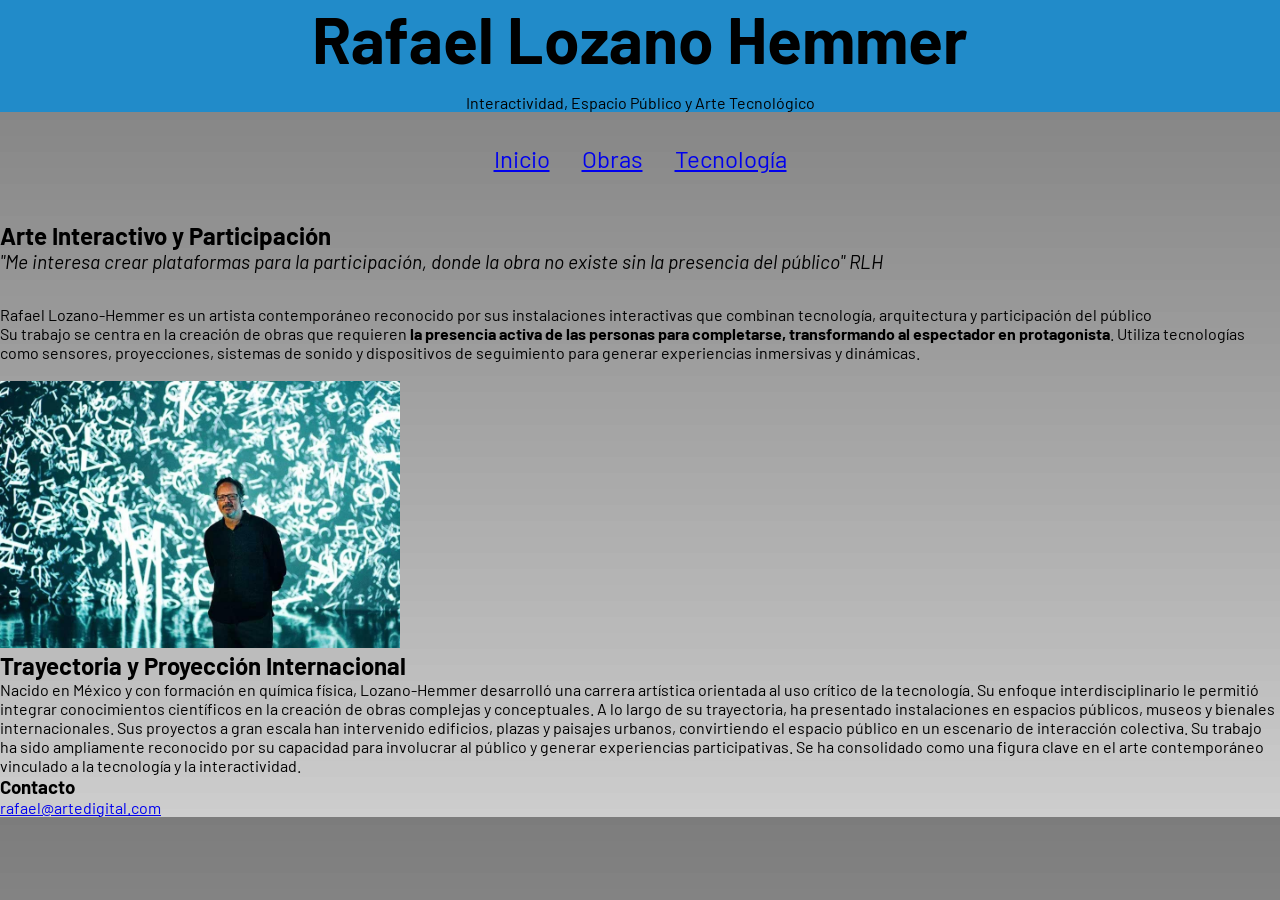
==== index.html @ d4ea9a83 "Actualizacion de Paleta de colores Usamos la pagina https://paletton.com, para definir la paleta de " ====
<!DOCTYPE html>
<html>
    <head>
        <meta charset="utf-8">
    <title>Rafael Lozano-Hemmer | Arte Interactivo</title>
    <!-- Google Fonts y hoja de estilos CSS enlazados abajo -->
<link rel="preconnect" href="https://fonts.googleapis.com">
        <link rel="preconnect" href="https://fonts.gstatic.com" crossorigin>
<link href="https://fonts.googleapis.com/css2?family=Barlow:ital,wght@0,100;0,200;0,300;0,400;0,500;0,600;0,700;0,800;0,900;1,100;1,200;1,300;1,400;1,500;1,600;1,700;1,800;1,900&display=swap" rel="stylesheet">
        <!--Styles CSS-->
<link rel="stylesheet" href="estilos/styles.css">
</head>

    <body>
    <header>   
         <h1> Rafael Lozano Hemmer </h1>      
         <p class="subtitulo">
                Interactividad, Espacio Público y Arte Tecnológico
            </p>
    </header>
    <nav>
    <ul class="menu">
        <li> <a href="index.html"> Inicio </a> </li>
        <li> <a href="obras.html"> Obras </a> </li>
        <li> <a href="tecnología.html"> Tecnología </a> </li>
    </ul>
    </nav>
<main>
<section>
<article>
                     <h2> Arte Interactivo y Participación </h2>
     <p class="cita">
     "Me interesa crear plataformas para la participación, donde la obra no existe sin la presencia del público" RLH </p>     

     <p> Rafael Lozano-Hemmer es un artista contemporáneo reconocido por sus instalaciones interactivas que combinan tecnología, arquitectura y participación del público </p>
     <p> Su trabajo se centra en la creación de obras que requieren <strong>la presencia activa de las personas para completarse, transformando al espectador en protagonista</strong>. Utiliza tecnologías como sensores, proyecciones, sistemas de sonido y dispositivos de seguimiento para generar experiencias inmersivas y dinámicas. </p>
     <br>
 <img src="img/lozano-hemmer-1.jpg" width="400" alt="Rafael Lozano-Hemmer" loading="lazy">
</article>
 <article>
    <h2> Trayectoria y Proyección Internacional</h2>
    <p>Nacido en México y con formación en química física, Lozano-Hemmer desarrolló una carrera artística orientada al uso crítico de la tecnología. Su enfoque interdisciplinario le permitió integrar conocimientos científicos en la creación de obras complejas y conceptuales.
A lo largo de su trayectoria, ha presentado instalaciones en espacios públicos, museos y bienales internacionales. Sus proyectos a gran escala han intervenido edificios, plazas y paisajes urbanos, convirtiendo el espacio público en un escenario de interacción colectiva.
Su trabajo ha sido ampliamente reconocido por su capacidad para involucrar al público y generar experiencias participativas. Se ha consolidado como una figura clave en el arte contemporáneo vinculado a la tecnología y la interactividad.
</p>
 </article>
  </section>
  </main>
<footer>
    <h3>Contacto </h3>
    <p><a href="mailto:rafael@artedigital.com">rafael@artedigital.com</a></p>
</footer>
   </body>
    </html>
---- estilos/styles.css ----
* {
    box-sizing: border-box;
    margin: 0;
    padding: 0;
}
body {
    font-family: "Barlow", sans-serif;
    background-image:
        linear-gradient(rgba(0,0,0,0.3), rgba(0,0,0,0.1)),
    linear-gradient(rgba(0,0,0,0.3), rgba(0,0,0,0.1)),
    url("./img/fondo.png");
    background-repeat: repeat;
}


.contenedor {

    width: 90%;
    max-width: 1200px;
    margin:  auto;
    padding: 2rem;
}

header {
    text-align: center;
    margin-bottom: 2rem;
    background: #218BC9;

}


header h1 {
    font-size: 4rem;
    margin-bottom: 1rem;
}

nav {
    margin-bottom: 2rem;
}
.menu {
    list-style: none;
    display: flex;
    justify-content: center;
    gap: 2rem;
    margin-bottom: 3rem;
    font-size: 1.5rem;
}
.cita {

    font-style: italic;
    font-size: 1.2rem;
    margin-bottom: 2rem;
}

.menu a:hover {

    background-color: #024166
    background-color: #024166;
    color: white;

section {

    margin-bottom: 3rem;
}

article {

    background-color: #4CA2D5;
    padding: 2rem;
  
}
img {

    width: 100%;
    max-width: 700px;
    display: block;
    margin: 2rem auto;
}

footer {
    text-align: center;
    margin-top: 1rem;
    padding-top: 1rem;
    background-color: #218BC9;
    }
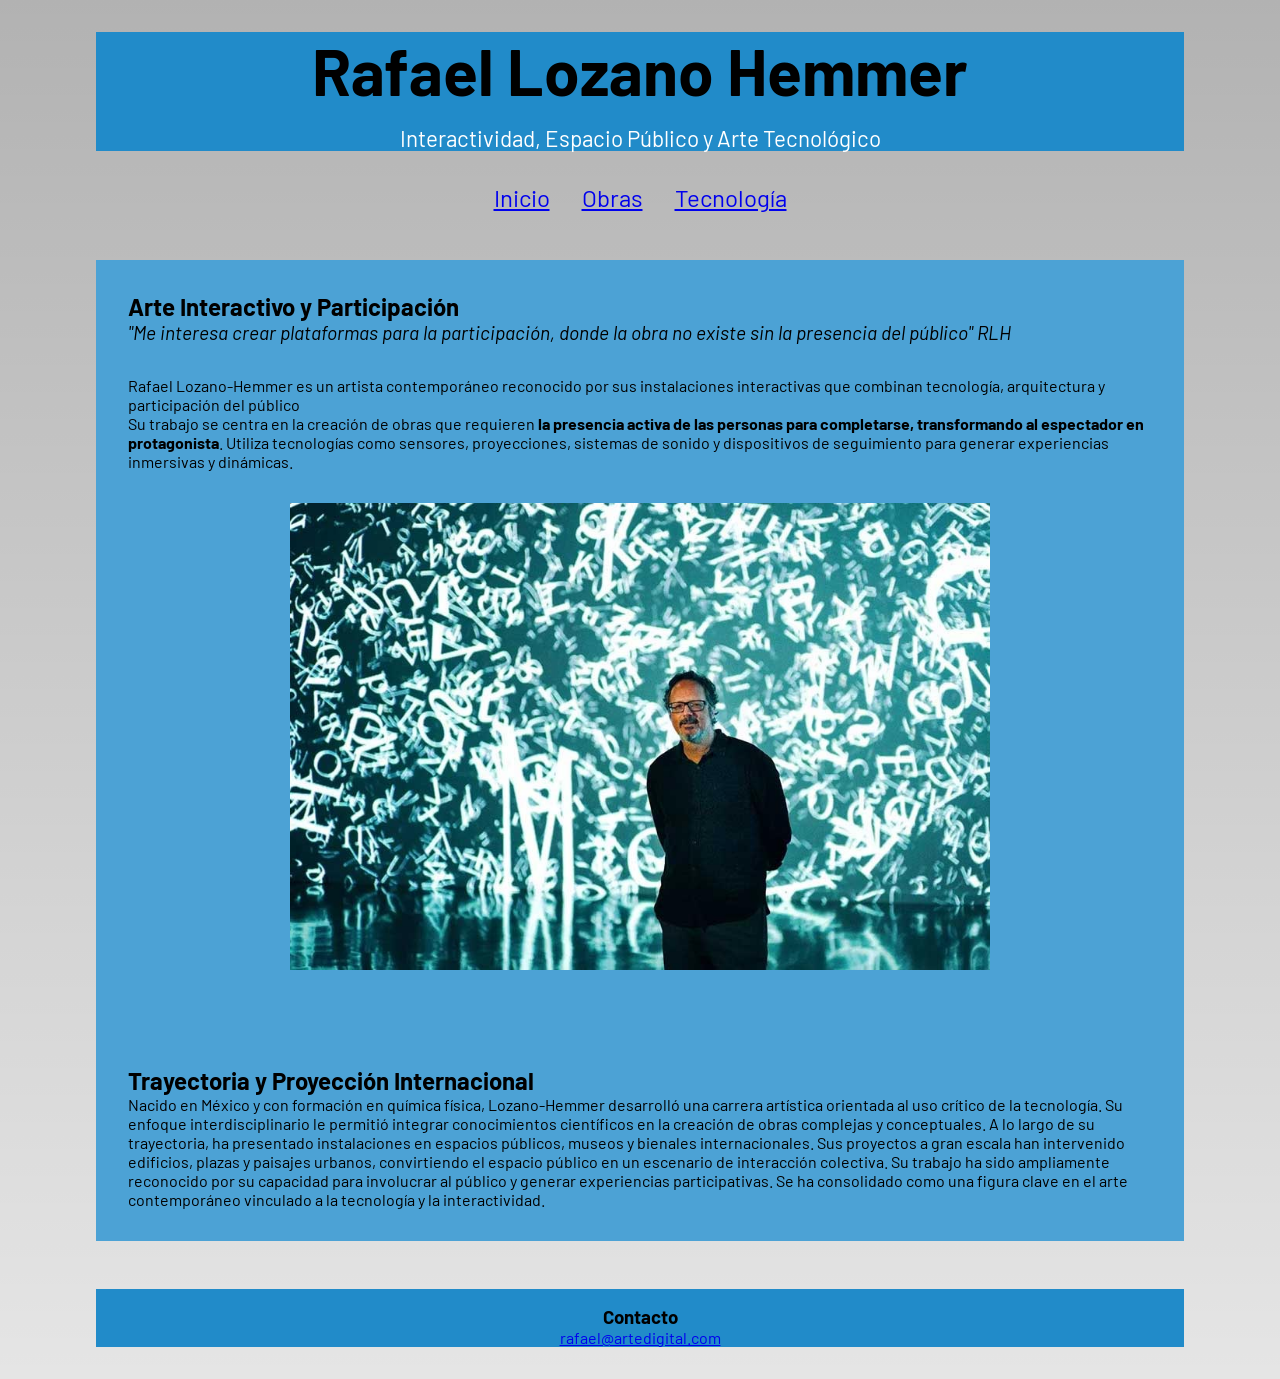
==== commit 3a89bb2c: "arreglando imagen de fondo" ====
--- a/index.html
+++ b/index.html
@@ -1,5 +1,5 @@
  <!DOCTYPE html>
-<html>
+<html lang="es">
     <head>
         <meta charset="utf-8">
     <title>Rafael Lozano-Hemmer | Arte Interactivo</title>
@@ -12,6 +12,7 @@
 </head>
 
     <body>
+        <div class="contenedor">
     <header>   
          <h1> Rafael Lozano Hemmer </h1>      
          <p class="subtitulo">
@@ -34,8 +35,8 @@
 
      <p> Rafael Lozano-Hemmer es un artista contemporáneo reconocido por sus instalaciones interactivas que combinan tecnología, arquitectura y participación del público </p>
      <p> Su trabajo se centra en la creación de obras que requieren <strong>la presencia activa de las personas para completarse, transformando al espectador en protagonista</strong>. Utiliza tecnologías como sensores, proyecciones, sistemas de sonido y dispositivos de seguimiento para generar experiencias inmersivas y dinámicas. </p>
-     <br>
- <img src="img/lozano-hemmer-1.jpg" width="400" alt="Rafael Lozano-Hemmer" loading="lazy">
+     
+ <img src="img/lozano-hemmer-1.jpg" alt="Rafael Lozano-Hemmer" loading="lazy">
 </article>
  <article>
     <h2> Trayectoria y Proyección Internacional</h2>
@@ -50,5 +51,6 @@
     <h3>Contacto </h3>
     <p><a href="mailto:rafael@artedigital.com">rafael@artedigital.com</a></p>
 </footer>
+</div>
    </body>
     </html>
--- a/estilos/styles.css
+++ b/estilos/styles.css
@@ -7,11 +7,9 @@
     font-family: "Barlow", sans-serif;
     background-image:
         linear-gradient(rgba(0,0,0,0.3), rgba(0,0,0,0.1)),
-    linear-gradient(rgba(0,0,0,0.3), rgba(0,0,0,0.1)),
-    url("./img/fondo.png");
+        url("https://raw.githubusercontent.com/SantiaRey/Primer-Parcial---IG2026/2330bc9ab0cf0b5f55de1115d0bfc5406860914a/img/fondo.png");
     background-repeat: repeat;
 }
-
 
 .contenedor {
 
@@ -28,10 +26,13 @@
 
 }
 
-
 header h1 {
     font-size: 4rem;
     margin-bottom: 1rem;
+}
+.subtitulo {
+    font-size: 1.4rem;
+    color: #ffffff;
 }
 
 nav {
@@ -54,10 +55,9 @@
 
 .menu a:hover {
 
-    background-color: #024166
     background-color: #024166;
-    color: white;
-
+       color: white;
+}
 section {
 
     margin-bottom: 3rem;
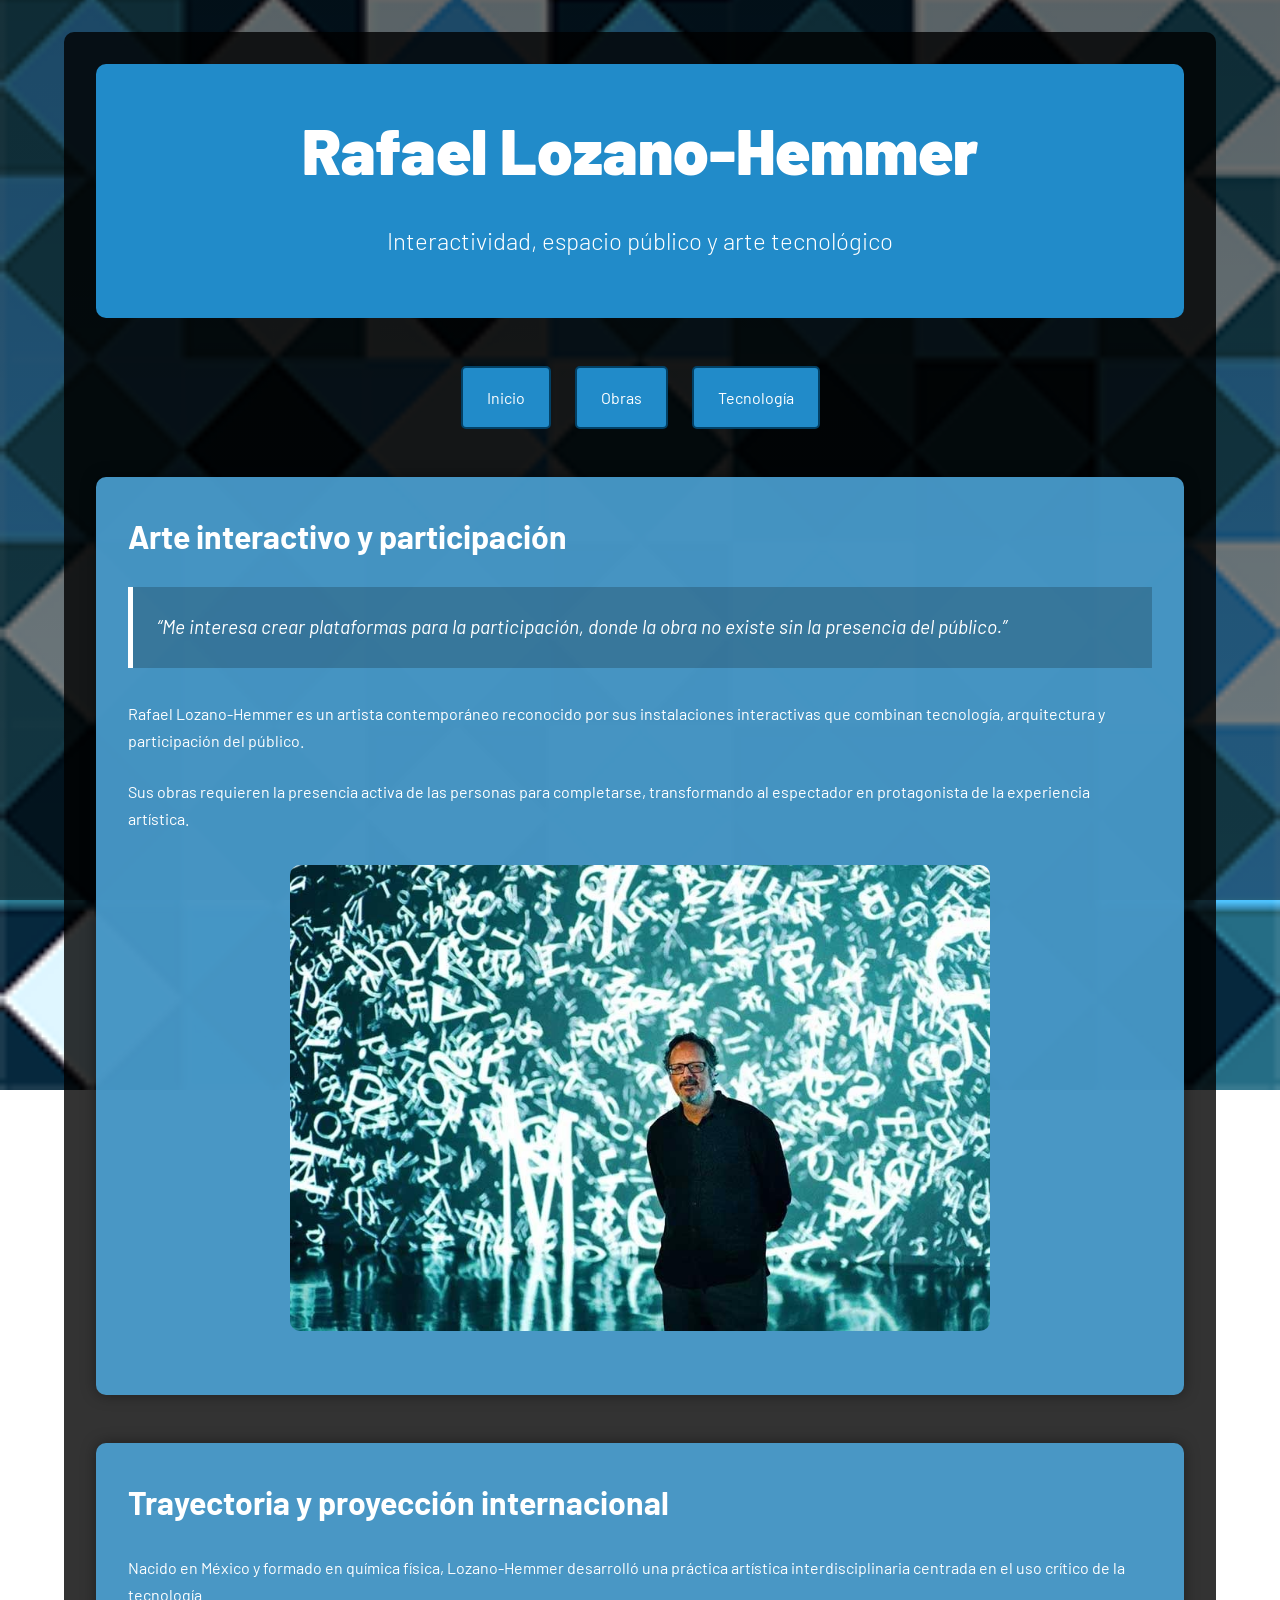
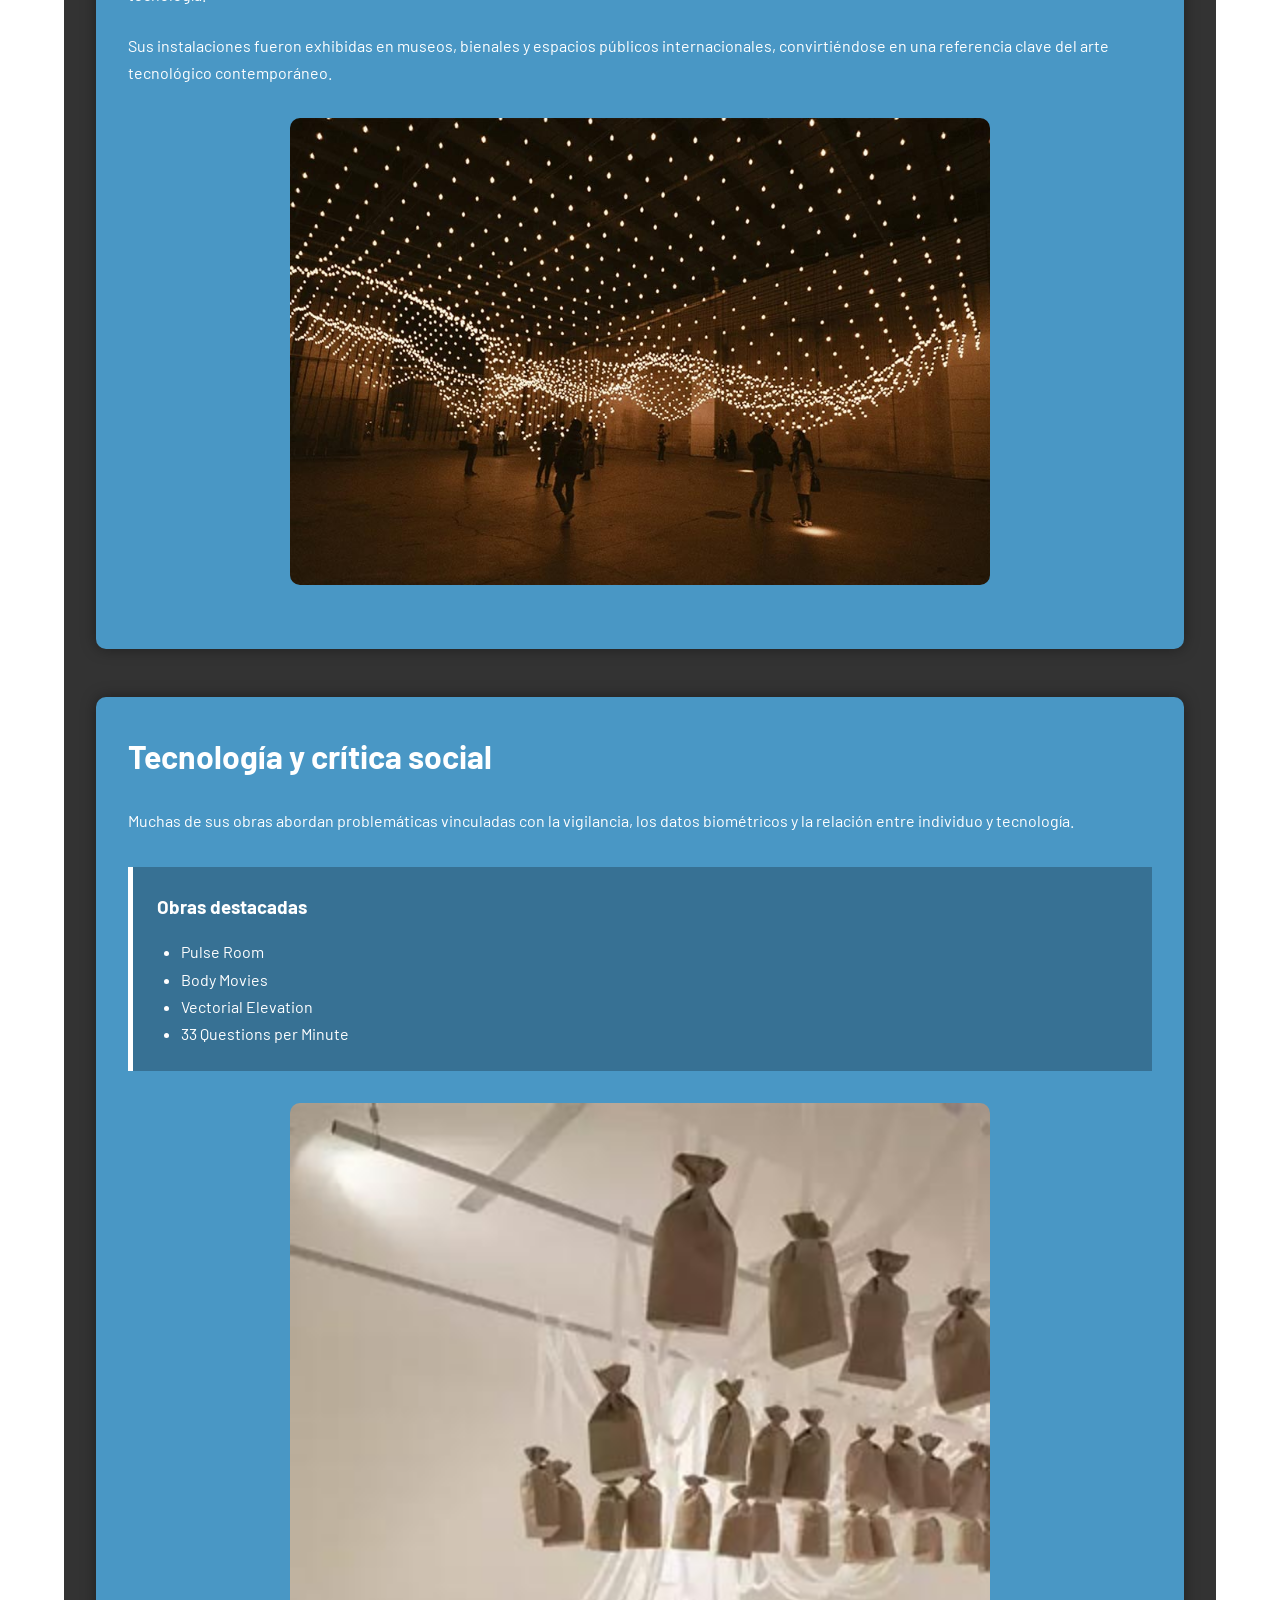
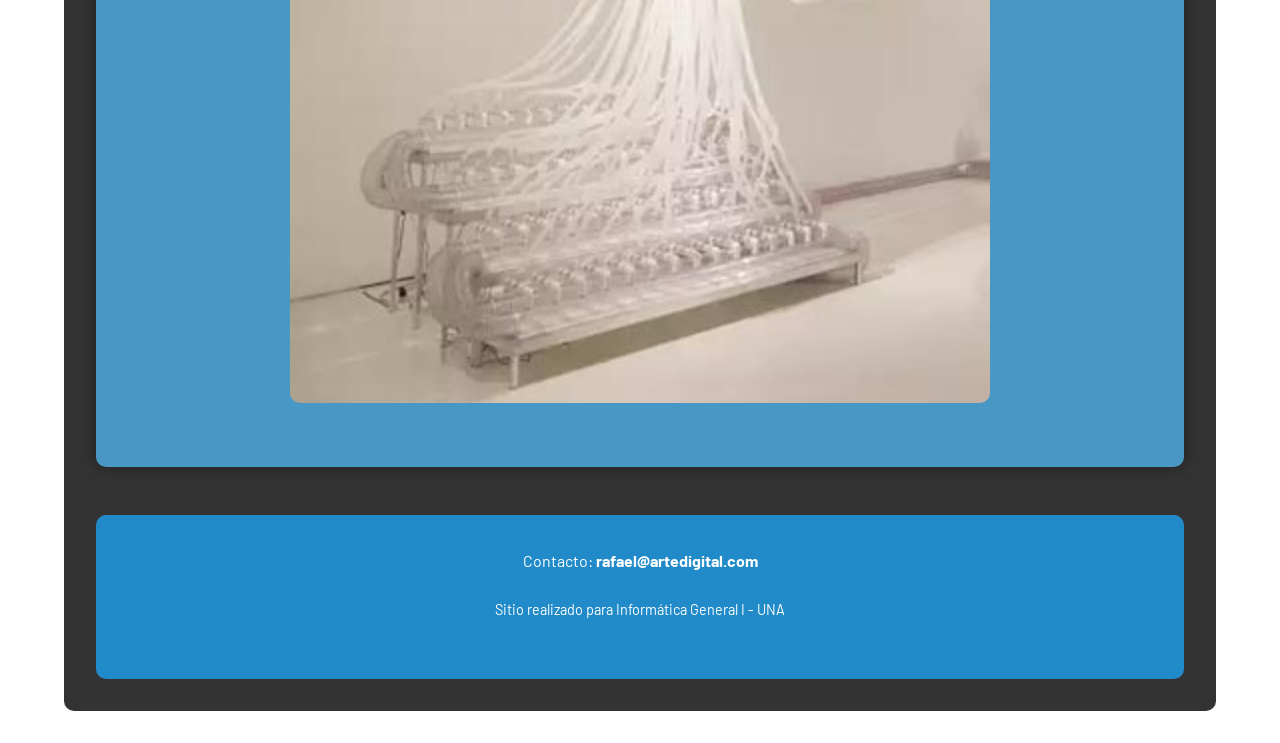
==== commit 6acfd200: "USO DE IA! le envie mi html y css al chat gpt y tambien las consignas del parcial. Redacte un prompt" ====
--- a/index.html
+++ b/index.html
@@ -1,56 +1,201 @@
- <!DOCTYPE html>
+<!DOCTYPE html>
+
 <html lang="es">
-    <head>
-        <meta charset="utf-8">
-    <title>Rafael Lozano-Hemmer | Arte Interactivo</title>
-    <!-- Google Fonts y hoja de estilos CSS enlazados abajo -->
-<link rel="preconnect" href="https://fonts.googleapis.com">
-        <link rel="preconnect" href="https://fonts.gstatic.com" crossorigin>
-<link href="https://fonts.googleapis.com/css2?family=Barlow:ital,wght@0,100;0,200;0,300;0,400;0,500;0,600;0,700;0,800;0,900;1,100;1,200;1,300;1,400;1,500;1,600;1,700;1,800;1,900&display=swap" rel="stylesheet">
-        <!--Styles CSS-->
-<link rel="stylesheet" href="estilos/styles.css">
+
+<head>
+
+    <meta charset="UTF-8">
+
+    <meta name="viewport" content="width=device-width, initial-scale=1.0">
+
+    <title>Rafael Lozano-Hemmer | Arte y Tecnología</title>
+
+    <!-- Google Fonts -->
+
+    <link rel="preconnect" href="https://fonts.googleapis.com">
+
+    <link rel="preconnect" href="https://fonts.gstatic.com" crossorigin>
+
+    <link href="https://fonts.googleapis.com/css2?family=Barlow:wght@300;400;500;700;900&display=swap" rel="stylesheet">
+
+    <!-- CSS -->
+
+    <link rel="stylesheet" href="estilos/styles.css">
+
 </head>
 
-    <body>
-        <div class="contenedor">
-    <header>   
-         <h1> Rafael Lozano Hemmer </h1>      
-         <p class="subtitulo">
-                Interactividad, Espacio Público y Arte Tecnológico
+<body>
+
+    <!--
+    Declaración de uso de Inteligencia Artificial
+
+    Se utilizó IA para:
+    - consultas técnicas sobre HTML y CSS
+    - revisión de estructura semántica
+    - asistencia en correcciones de sintaxis
+    - sugerencias de organización visual
+
+    El código fue revisado, modificado y adaptado manualmente.
+    Las decisiones de diseño, estructura y contenido final
+    fueron tomadas por el estudiante.
+    -->
+
+    <div class="contenedor">
+
+        <header>
+
+            <h1>
+                Rafael Lozano-Hemmer
+            </h1>
+
+            <p class="subtitulo">
+                Interactividad, espacio público y arte tecnológico
             </p>
-    </header>
-    <nav>
-    <ul class="menu">
-        <li> <a href="index.html"> Inicio </a> </li>
-        <li> <a href="obras.html"> Obras </a> </li>
-        <li> <a href="tecnología.html"> Tecnología </a> </li>
-    </ul>
-    </nav>
-<main>
-<section>
-<article>
-                     <h2> Arte Interactivo y Participación </h2>
-     <p class="cita">
-     "Me interesa crear plataformas para la participación, donde la obra no existe sin la presencia del público" RLH </p>     
-
-     <p> Rafael Lozano-Hemmer es un artista contemporáneo reconocido por sus instalaciones interactivas que combinan tecnología, arquitectura y participación del público </p>
-     <p> Su trabajo se centra en la creación de obras que requieren <strong>la presencia activa de las personas para completarse, transformando al espectador en protagonista</strong>. Utiliza tecnologías como sensores, proyecciones, sistemas de sonido y dispositivos de seguimiento para generar experiencias inmersivas y dinámicas. </p>
-     
- <img src="img/lozano-hemmer-1.jpg" alt="Rafael Lozano-Hemmer" loading="lazy">
-</article>
- <article>
-    <h2> Trayectoria y Proyección Internacional</h2>
-    <p>Nacido en México y con formación en química física, Lozano-Hemmer desarrolló una carrera artística orientada al uso crítico de la tecnología. Su enfoque interdisciplinario le permitió integrar conocimientos científicos en la creación de obras complejas y conceptuales.
-A lo largo de su trayectoria, ha presentado instalaciones en espacios públicos, museos y bienales internacionales. Sus proyectos a gran escala han intervenido edificios, plazas y paisajes urbanos, convirtiendo el espacio público en un escenario de interacción colectiva.
-Su trabajo ha sido ampliamente reconocido por su capacidad para involucrar al público y generar experiencias participativas. Se ha consolidado como una figura clave en el arte contemporáneo vinculado a la tecnología y la interactividad.
-</p>
- </article>
-  </section>
-  </main>
-<footer>
-    <h3>Contacto </h3>
-    <p><a href="mailto:rafael@artedigital.com">rafael@artedigital.com</a></p>
-</footer>
-</div>
-   </body>
-    </html>
+
+        </header>
+
+        <nav>
+
+            <ul class="menu">
+
+                <li>
+                    <a href="index.html">Inicio</a>
+                </li>
+
+                <li>
+                    <a href="obras.html">Obras</a>
+                </li>
+
+                <li>
+                    <a href="tecnologia.html">Tecnología</a>
+                </li>
+
+            </ul>
+
+        </nav>
+
+        <main>
+
+            <section>
+
+                <article>
+
+                    <h2>
+                        Arte interactivo y participación
+                    </h2>
+
+                    <blockquote>
+                        “Me interesa crear plataformas para la participación,
+                        donde la obra no existe sin la presencia del público.”
+                    </blockquote>
+
+                    <p>
+                        Rafael Lozano-Hemmer es un artista contemporáneo
+                        reconocido por sus instalaciones interactivas que
+                        combinan tecnología, arquitectura y participación
+                        del público.
+                    </p>
+
+                    <p>
+                        Sus obras requieren la presencia activa de las personas
+                        para completarse, transformando al espectador
+                        en protagonista de la experiencia artística.
+                    </p>
+
+                    <img
+                        src="img/lozano-hemmer-1.jpg"
+                        alt="Instalación interactiva de Rafael Lozano-Hemmer"
+                        loading="lazy">
+
+                </article>
+
+                <article>
+
+                    <h2>
+                        Trayectoria y proyección internacional
+                    </h2>
+
+                    <p>
+                        Nacido en México y formado en química física,
+                        Lozano-Hemmer desarrolló una práctica artística
+                        interdisciplinaria centrada en el uso crítico
+                        de la tecnología.
+                    </p>
+
+                    <p>
+                        Sus instalaciones fueron exhibidas en museos,
+                        bienales y espacios públicos internacionales,
+                        convirtiéndose en una referencia clave del arte
+                        tecnológico contemporáneo.
+                    </p>
+
+                    <img
+                        src="img/lozano-hemmer-2.jpg"
+                        alt="Obra tecnológica de Rafael Lozano-Hemmer"
+                        loading="lazy">
+
+                </article>
+
+                <article>
+
+                    <h2>
+                        Tecnología y crítica social
+                    </h2>
+
+                    <p>
+                        Muchas de sus obras abordan problemáticas vinculadas
+                        con la vigilancia, los datos biométricos y la relación
+                        entre individuo y tecnología.
+                    </p>
+
+                    <aside>
+
+                        <h3>
+                            Obras destacadas
+                        </h3>
+
+                        <ul>
+
+                            <li>Pulse Room</li>
+
+                            <li>Body Movies</li>
+
+                            <li>Vectorial Elevation</li>
+
+                            <li>33 Questions per Minute</li>
+
+                        </ul>
+
+                    </aside>
+
+                    <img
+                        src="img/lozano-hemmer-3.jpg"
+                        alt="Instalación lumínica interactiva"
+                        loading="lazy">
+
+                </article>
+
+            </section>
+
+        </main>
+
+        <footer>
+
+            <p>
+                Contacto:
+                <a href="mailto:rafael@artedigital.com">
+                    rafael@artedigital.com
+                </a>
+            </p>
+
+            <p class="footer-texto">
+                Sitio realizado para Informática General I - UNA
+            </p>
+
+        </footer>
+
+    </div>
+
+</body>
+
+</html>
--- a/estilos/styles.css
+++ b/estilos/styles.css
@@ -1,85 +1,291 @@
+/* RESET GENERAL */
+
 * {
+
+    margin: 0;
+
+    padding: 0;
+
     box-sizing: border-box;
-    margin: 0;
-    padding: 0;
-}
+}
+
+/* BODY */
+
 body {
+
     font-family: "Barlow", sans-serif;
+
+    line-height: 1.7;
+
+    color: white;
+
     background-image:
-        linear-gradient(rgba(0,0,0,0.3), rgba(0,0,0,0.1)),
-        url("https://raw.githubusercontent.com/SantiaRey/Primer-Parcial---IG2026/2330bc9ab0cf0b5f55de1115d0bfc5406860914a/img/fondo.png");
-    background-repeat: repeat;
-}
+        linear-gradient(rgba(0,0,0,0.6), rgba(0,0,0,0.5)),
+        url("../img/fondo.png");
+
+    background-size: cover;
+
+    background-position: center;
+
+    background-attachment: fixed;
+
+    background-repeat: no-repeat;
+}
+
+/* CONTENEDOR PRINCIPAL */
 
 .contenedor {
 
     width: 90%;
+
     max-width: 1200px;
-    margin:  auto;
-    padding: 2rem;
-}
+
+    margin: 2rem auto;
+
+    padding: 2rem;
+
+    background-color: rgba(0,0,0,0.80);
+
+    border-radius: 10px;
+}
+
+/* HEADER */
 
 header {
+
     text-align: center;
+
+    margin-bottom: 3rem;
+
+    padding: 2rem;
+
+    background-color: #218BC9;
+
+    border-radius: 10px;
+}
+
+header h1 {
+
+    font-size: 4rem;
+
+    margin-bottom: 1rem;
+
+    font-weight: 900;
+}
+
+.subtitulo {
+
+    font-size: 1.5rem;
+
+    font-weight: 300;
+}
+
+/* NAV */
+
+nav {
+
+    margin-bottom: 3rem;
+}
+
+.menu {
+
+    list-style: none;
+
+    display: flex;
+
+    justify-content: center;
+
+    gap: 1.5rem;
+
+    flex-wrap: wrap;
+}
+
+.menu li {
+
+    display: inline-block;
+}
+
+.menu a {
+
+    text-decoration: none;
+
+    color: white;
+
+    background-color: #218BC9;
+
+    padding: 1rem 1.5rem;
+
+    border: 2px solid #024166;
+
+    display: inline-block;
+
+    transition: 0.3s;
+
+    border-radius: 5px;
+}
+
+.menu a:hover {
+
+    background-color: #024166;
+
+    transform: scale(1.05);
+}
+
+.menu a:visited {
+
+    color: #d8d8d8;
+}
+
+.menu a:active {
+
+    background-color: orange;
+}
+
+/* SECCIONES */
+
+section {
+
+    margin-bottom: 3rem;
+}
+
+/* ARTÍCULOS */
+
+article {
+
+    background-color: rgba(76,162,213,0.90);
+
+    padding: 2rem;
+
+    margin-bottom: 3rem;
+
+    border-radius: 10px;
+
+    box-shadow: 0 0 15px rgba(0,0,0,0.4);
+}
+
+article h2 {
+
+    margin-bottom: 1.5rem;
+
+    font-size: 2rem;
+
+    color: #ffffff;
+}
+
+/* CITA */
+
+blockquote {
+
+    font-style: italic;
+
+    font-size: 1.2rem;
+
     margin-bottom: 2rem;
-    background: #218BC9;
-
-}
-
-header h1 {
-    font-size: 4rem;
+
+    padding: 1.5rem;
+
+    border-left: 5px solid white;
+
+    background-color: rgba(0,0,0,0.2);
+}
+
+/* PÁRRAFOS */
+
+p {
+
+    margin-bottom: 1.5rem;
+}
+
+/* IMÁGENES */
+
+img {
+
+    width: 100%;
+
+    max-width: 700px;
+
+    display: block;
+
+    margin: 2rem auto;
+
+    border-radius: 10px;
+}
+
+/* ASIDE */
+
+aside {
+
+    background-color: rgba(0,0,0,0.25);
+
+    padding: 1.5rem;
+
+    margin: 2rem 0;
+
+    border-left: 5px solid white;
+}
+
+aside h3 {
+
     margin-bottom: 1rem;
 }
-.subtitulo {
-    font-size: 1.4rem;
-    color: #ffffff;
-}
-
-nav {
-    margin-bottom: 2rem;
-}
-.menu {
-    list-style: none;
-    display: flex;
-    justify-content: center;
-    gap: 2rem;
-    margin-bottom: 3rem;
-    font-size: 1.5rem;
-}
-.cita {
-
-    font-style: italic;
-    font-size: 1.2rem;
-    margin-bottom: 2rem;
-}
-
-.menu a:hover {
-
-    background-color: #024166;
-       color: white;
-}
-section {
-
-    margin-bottom: 3rem;
-}
-
-article {
-
-    background-color: #4CA2D5;
-    padding: 2rem;
-  
-}
-img {
-
-    width: 100%;
-    max-width: 700px;
-    display: block;
-    margin: 2rem auto;
-}
+
+aside ul {
+
+    margin-left: 1.5rem;
+}
+
+/* FOOTER */
 
 footer {
+
     text-align: center;
+
+    padding: 2rem;
+
+    background-color: #218BC9;
+
+    border-radius: 10px;
+}
+
+footer a {
+
+    color: white;
+
+    text-decoration: none;
+
+    font-weight: bold;
+}
+
+footer a:hover {
+
+    text-decoration: underline;
+}
+
+.footer-texto {
+
     margin-top: 1rem;
-    padding-top: 1rem;
-    background-color: #218BC9;
-    }+
+    font-size: 0.9rem;
+}
+
+/* RESPONSIVE */
+
+@media screen and (max-width: 768px) {
+
+    header h1 {
+
+        font-size: 2.5rem;
+    }
+
+    .menu {
+
+        flex-direction: column;
+
+        align-items: center;
+    }
+
+    article {
+
+        padding: 1.5rem;
+    }
+}
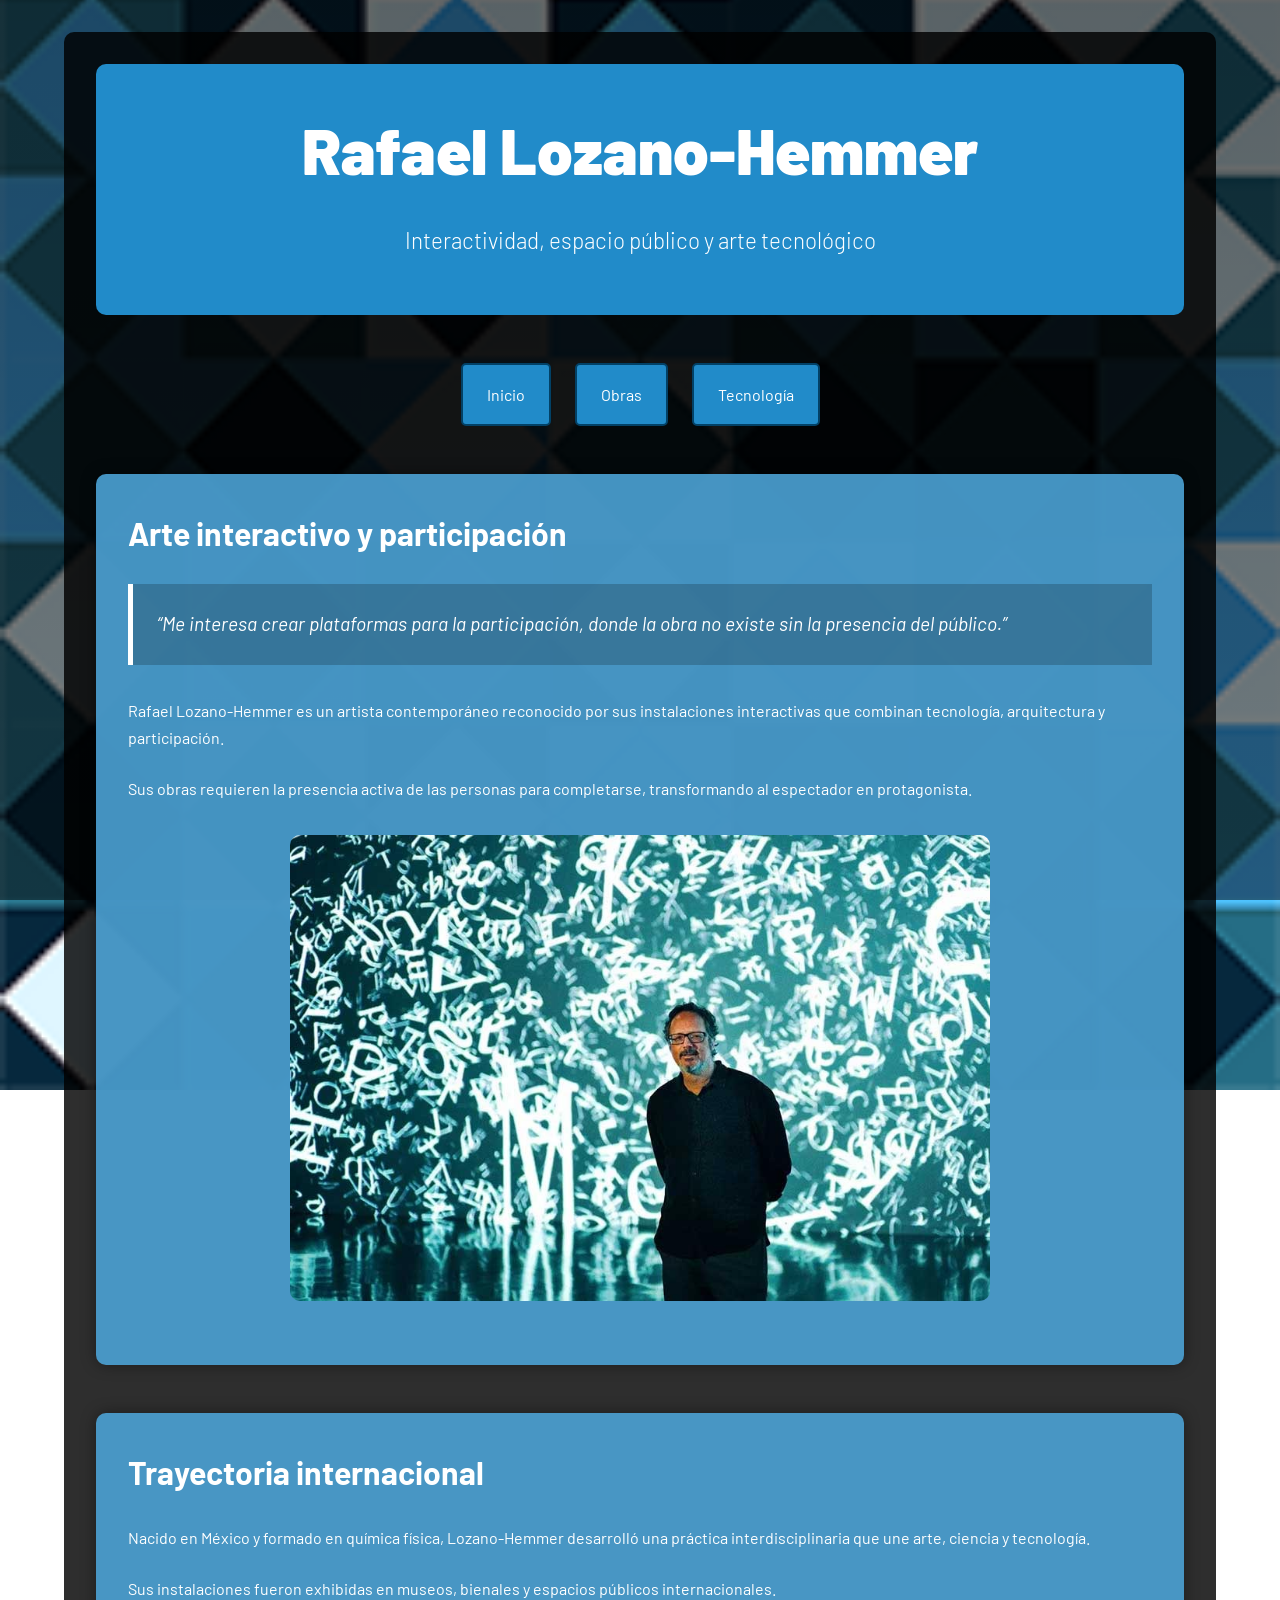
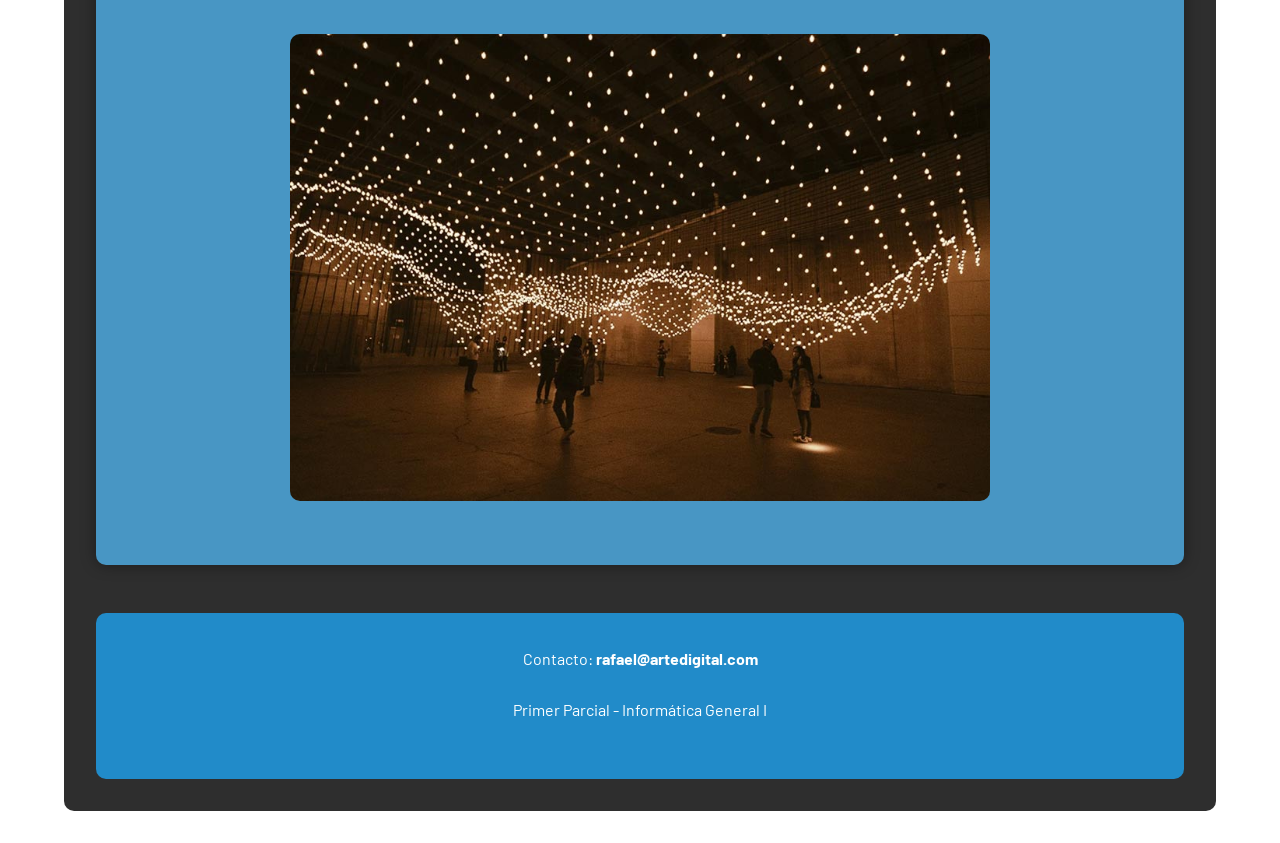
==== commit ff249e5e: "2do intento con la IA" ====
--- a/index.html
+++ b/index.html
@@ -8,7 +8,7 @@
 
     <meta name="viewport" content="width=device-width, initial-scale=1.0">
 
-    <title>Rafael Lozano-Hemmer | Arte y Tecnología</title>
+    <title>Rafael Lozano-Hemmer | Inicio</title>
 
     <!-- Google Fonts -->
 
@@ -27,26 +27,28 @@
 <body>
 
     <!--
-    Declaración de uso de Inteligencia Artificial
+    Declaración de uso de IA
+
+    Herramienta utilizada:
+    ChatGPT
 
     Se utilizó IA para:
-    - consultas técnicas sobre HTML y CSS
-    - revisión de estructura semántica
-    - asistencia en correcciones de sintaxis
-    - sugerencias de organización visual
+    - revisión de HTML y CSS
+    - consultas sobre semántica web
+    - corrección de errores
+    - sugerencias visuales y estructurales
 
-    El código fue revisado, modificado y adaptado manualmente.
-    Las decisiones de diseño, estructura y contenido final
-    fueron tomadas por el estudiante.
+    Se realizaron modificaciones manuales
+    sobre el código generado, reorganizando
+    contenido, corrigiendo estilos y adaptando
+    la estructura final del sitio.
     -->
 
     <div class="contenedor">
 
         <header>
 
-            <h1>
-                Rafael Lozano-Hemmer
-            </h1>
+            <h1>Rafael Lozano-Hemmer</h1>
 
             <p class="subtitulo">
                 Interactividad, espacio público y arte tecnológico
@@ -80,9 +82,7 @@
 
                 <article>
 
-                    <h2>
-                        Arte interactivo y participación
-                    </h2>
+                    <h2>Arte interactivo y participación</h2>
 
                     <blockquote>
                         “Me interesa crear plataformas para la participación,
@@ -92,85 +92,40 @@
                     <p>
                         Rafael Lozano-Hemmer es un artista contemporáneo
                         reconocido por sus instalaciones interactivas que
-                        combinan tecnología, arquitectura y participación
-                        del público.
+                        combinan tecnología, arquitectura y participación.
                     </p>
 
                     <p>
                         Sus obras requieren la presencia activa de las personas
                         para completarse, transformando al espectador
-                        en protagonista de la experiencia artística.
+                        en protagonista.
                     </p>
 
                     <img
                         src="img/lozano-hemmer-1.jpg"
-                        alt="Instalación interactiva de Rafael Lozano-Hemmer"
+                        alt="Instalación interactiva"
                         loading="lazy">
 
                 </article>
 
                 <article>
 
-                    <h2>
-                        Trayectoria y proyección internacional
-                    </h2>
+                    <h2>Trayectoria internacional</h2>
 
                     <p>
                         Nacido en México y formado en química física,
-                        Lozano-Hemmer desarrolló una práctica artística
-                        interdisciplinaria centrada en el uso crítico
-                        de la tecnología.
+                        Lozano-Hemmer desarrolló una práctica interdisciplinaria
+                        que une arte, ciencia y tecnología.
                     </p>
 
                     <p>
                         Sus instalaciones fueron exhibidas en museos,
-                        bienales y espacios públicos internacionales,
-                        convirtiéndose en una referencia clave del arte
-                        tecnológico contemporáneo.
+                        bienales y espacios públicos internacionales.
                     </p>
 
                     <img
                         src="img/lozano-hemmer-2.jpg"
                         alt="Obra tecnológica de Rafael Lozano-Hemmer"
-                        loading="lazy">
-
-                </article>
-
-                <article>
-
-                    <h2>
-                        Tecnología y crítica social
-                    </h2>
-
-                    <p>
-                        Muchas de sus obras abordan problemáticas vinculadas
-                        con la vigilancia, los datos biométricos y la relación
-                        entre individuo y tecnología.
-                    </p>
-
-                    <aside>
-
-                        <h3>
-                            Obras destacadas
-                        </h3>
-
-                        <ul>
-
-                            <li>Pulse Room</li>
-
-                            <li>Body Movies</li>
-
-                            <li>Vectorial Elevation</li>
-
-                            <li>33 Questions per Minute</li>
-
-                        </ul>
-
-                    </aside>
-
-                    <img
-                        src="img/lozano-hemmer-3.jpg"
-                        alt="Instalación lumínica interactiva"
                         loading="lazy">
 
                 </article>
@@ -189,7 +144,7 @@
             </p>
 
             <p class="footer-texto">
-                Sitio realizado para Informática General I - UNA
+                Primer Parcial - Informática General I
             </p>
 
         </footer>
--- a/estilos/styles.css
+++ b/estilos/styles.css
@@ -1,4 +1,4 @@
-/* RESET GENERAL */
+/* RESET */
 
 * {
 
@@ -32,7 +32,7 @@
     background-repeat: no-repeat;
 }
 
-/* CONTENEDOR PRINCIPAL */
+/* CONTENEDOR */
 
 .contenedor {
 
@@ -44,7 +44,7 @@
 
     padding: 2rem;
 
-    background-color: rgba(0,0,0,0.80);
+    background-color: rgba(0,0,0,0.82);
 
     border-radius: 10px;
 }
@@ -55,13 +55,13 @@
 
     text-align: center;
 
-    margin-bottom: 3rem;
-
-    padding: 2rem;
-
     background-color: #218BC9;
 
-    border-radius: 10px;
+    padding: 2rem;
+
+    border-radius: 10px;
+
+    margin-bottom: 3rem;
 }
 
 header h1 {
@@ -75,12 +75,12 @@
 
 .subtitulo {
 
-    font-size: 1.5rem;
+    font-size: 1.4rem;
 
     font-weight: 300;
 }
 
-/* NAV */
+/* MENÚ */
 
 nav {
 
@@ -107,150 +107,157 @@
 
 .menu a {
 
+    background-color: #218BC9;
+
+    color: white;
+
     text-decoration: none;
 
+    padding: 1rem 1.5rem;
+
+    border: 2px solid #024166;
+
+    border-radius: 5px;
+
+    display: inline-block;
+
+    transition: 0.3s;
+}
+
+.menu a:hover {
+
+    background-color: #024166;
+
+    transform: scale(1.05);
+}
+
+.menu a:visited {
+
+    color: #d8d8d8;
+}
+
+.menu a:active {
+
+    background-color: orange;
+}
+
+/* SECCIONES */
+
+section {
+
+    margin-bottom: 3rem;
+}
+
+/* ARTÍCULOS */
+
+article {
+
+    background-color: rgba(76,162,213,0.90);
+
+    padding: 2rem;
+
+    margin-bottom: 3rem;
+
+    border-radius: 10px;
+
+    box-shadow: 0 0 15px rgba(0,0,0,0.4);
+}
+
+article h2 {
+
+    margin-bottom: 1.5rem;
+
+    font-size: 2rem;
+}
+
+/* TEXTO */
+
+p {
+
+    margin-bottom: 1.5rem;
+}
+
+/* BLOCKQUOTE */
+
+blockquote {
+
+    font-style: italic;
+
+    font-size: 1.2rem;
+
+    padding: 1.5rem;
+
+    margin-bottom: 2rem;
+
+    border-left: 5px solid white;
+
+    background-color: rgba(0,0,0,0.2);
+}
+
+/* IMÁGENES */
+
+img {
+
+    width: 100%;
+
+    max-width: 700px;
+
+    display: block;
+
+    margin: 2rem auto;
+
+    border-radius: 10px;
+}
+
+/* ASIDE */
+
+aside {
+
+    background-color: rgba(0,0,0,0.3);
+
+    padding: 1.5rem;
+
+    border-left: 5px solid white;
+
+    margin-bottom: 3rem;
+}
+
+aside h3 {
+
+    margin-bottom: 1rem;
+}
+
+aside ul {
+
+    margin-left: 1.5rem;
+}
+
+/* IFRAME */
+
+iframe {
+
+    border: none;
+
+    border-radius: 10px;
+}
+
+/* FOOTER */
+
+footer {
+
+    text-align: center;
+
+    background-color: #218BC9;
+
+    padding: 2rem;
+
+    border-radius: 10px;
+}
+
+footer a {
+
     color: white;
 
-    background-color: #218BC9;
-
-    padding: 1rem 1.5rem;
-
-    border: 2px solid #024166;
-
-    display: inline-block;
-
-    transition: 0.3s;
-
-    border-radius: 5px;
-}
-
-.menu a:hover {
-
-    background-color: #024166;
-
-    transform: scale(1.05);
-}
-
-.menu a:visited {
-
-    color: #d8d8d8;
-}
-
-.menu a:active {
-
-    background-color: orange;
-}
-
-/* SECCIONES */
-
-section {
-
-    margin-bottom: 3rem;
-}
-
-/* ARTÍCULOS */
-
-article {
-
-    background-color: rgba(76,162,213,0.90);
-
-    padding: 2rem;
-
-    margin-bottom: 3rem;
-
-    border-radius: 10px;
-
-    box-shadow: 0 0 15px rgba(0,0,0,0.4);
-}
-
-article h2 {
-
-    margin-bottom: 1.5rem;
-
-    font-size: 2rem;
-
-    color: #ffffff;
-}
-
-/* CITA */
-
-blockquote {
-
-    font-style: italic;
-
-    font-size: 1.2rem;
-
-    margin-bottom: 2rem;
-
-    padding: 1.5rem;
-
-    border-left: 5px solid white;
-
-    background-color: rgba(0,0,0,0.2);
-}
-
-/* PÁRRAFOS */
-
-p {
-
-    margin-bottom: 1.5rem;
-}
-
-/* IMÁGENES */
-
-img {
-
-    width: 100%;
-
-    max-width: 700px;
-
-    display: block;
-
-    margin: 2rem auto;
-
-    border-radius: 10px;
-}
-
-/* ASIDE */
-
-aside {
-
-    background-color: rgba(0,0,0,0.25);
-
-    padding: 1.5rem;
-
-    margin: 2rem 0;
-
-    border-left: 5px solid white;
-}
-
-aside h3 {
-
-    margin-bottom: 1rem;
-}
-
-aside ul {
-
-    margin-left: 1.5rem;
-}
-
-/* FOOTER */
-
-footer {
-
-    text-align: center;
-
-    padding: 2rem;
-
-    background-color: #218BC9;
-
-    border-radius: 10px;
-}
-
-footer a {
-
-    color: white;
-
     text-decoration: none;
 
     font-weight: bold;
@@ -261,13 +268,6 @@
     text-decoration: underline;
 }
 
-.footer-texto {
-
-    margin-top: 1rem;
-
-    font-size: 0.9rem;
-}
-
 /* RESPONSIVE */
 
 @media screen and (max-width: 768px) {
@@ -288,4 +288,9 @@
 
         padding: 1.5rem;
     }
+
+    iframe {
+
+        height: 300px;
+    }
 }
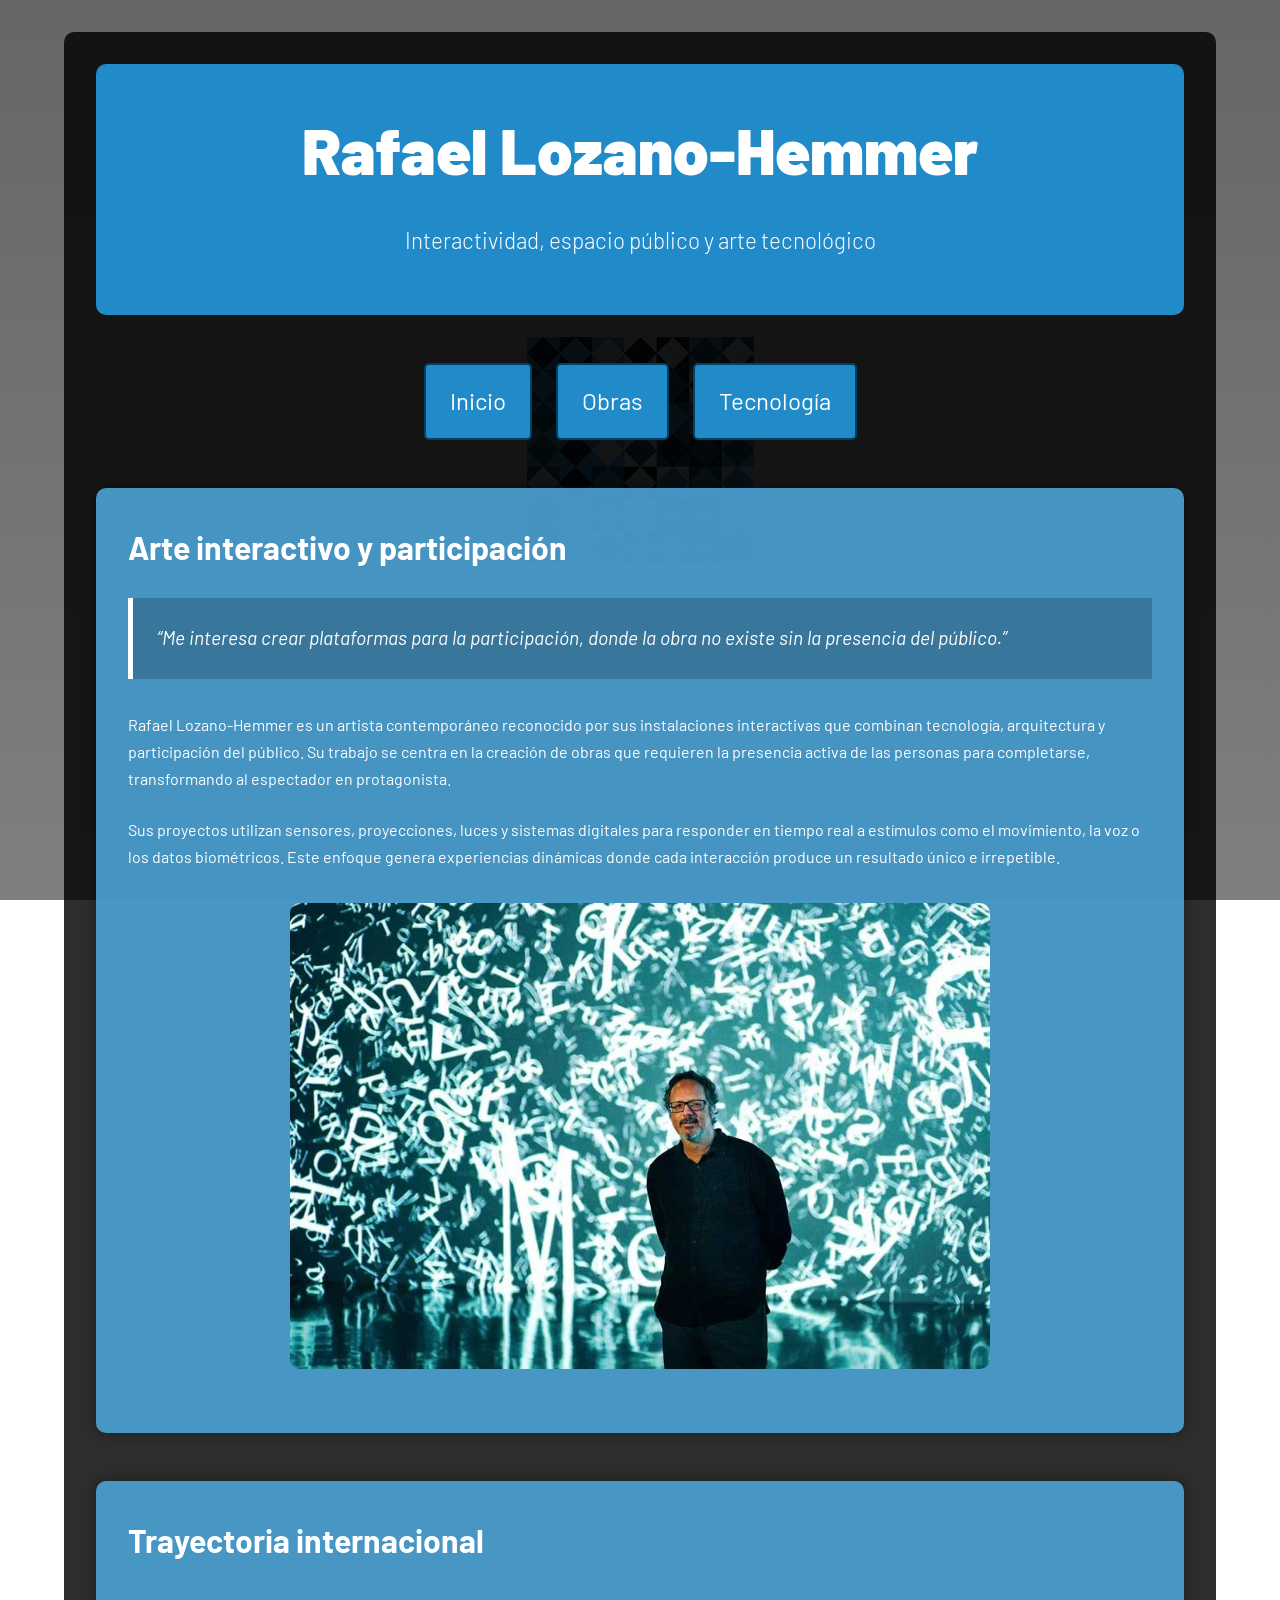
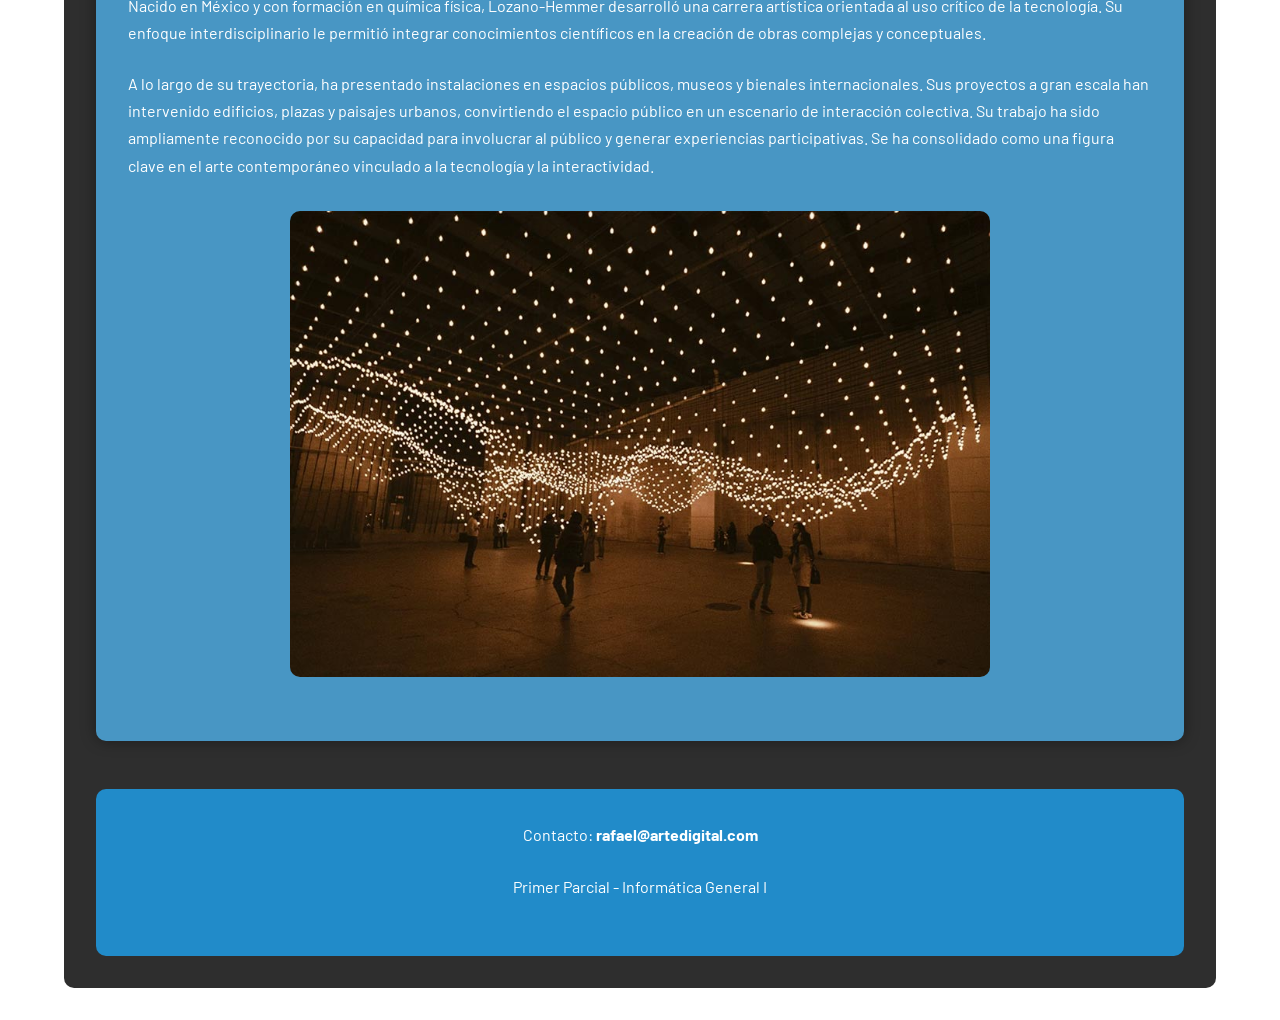
==== commit c627df72: "Actualizacion de Informacion" ====
--- a/index.html
+++ b/index.html
@@ -90,15 +90,12 @@
                     </blockquote>
 
                     <p>
-                        Rafael Lozano-Hemmer es un artista contemporáneo
-                        reconocido por sus instalaciones interactivas que
-                        combinan tecnología, arquitectura y participación.
+                        Rafael Lozano-Hemmer es un artista contemporáneo reconocido por sus instalaciones interactivas que combinan tecnología, arquitectura y participación del público.
+Su trabajo se centra en la creación de obras que requieren la presencia activa de las personas para completarse, transformando al espectador en protagonista.
                     </p>
 
                     <p>
-                        Sus obras requieren la presencia activa de las personas
-                        para completarse, transformando al espectador
-                        en protagonista.
+                        Sus proyectos utilizan sensores, proyecciones, luces y sistemas digitales para responder en tiempo real a estímulos como el movimiento, la voz o los datos biométricos. Este enfoque genera experiencias dinámicas donde cada interacción produce un resultado único e irrepetible.
                     </p>
 
                     <img
@@ -113,15 +110,14 @@
                     <h2>Trayectoria internacional</h2>
 
                     <p>
-                        Nacido en México y formado en química física,
-                        Lozano-Hemmer desarrolló una práctica interdisciplinaria
-                        que une arte, ciencia y tecnología.
+                        Nacido en México y con formación en química física, Lozano-Hemmer desarrolló una carrera artística orientada al uso crítico de la tecnología. Su enfoque interdisciplinario le permitió integrar conocimientos científicos en la creación de obras complejas y conceptuales.
                     </p>
 
                     <p>
-                        Sus instalaciones fueron exhibidas en museos,
-                        bienales y espacios públicos internacionales.
-                    </p>
+                    A lo largo de su trayectoria, ha presentado instalaciones en espacios públicos, museos y bienales internacionales. Sus proyectos a gran escala han intervenido edificios, plazas y paisajes urbanos, convirtiendo el espacio público en un escenario de interacción colectiva.
+                Su trabajo ha sido ampliamente reconocido por su capacidad para involucrar al público y generar experiencias participativas. Se ha consolidado como una figura clave en el arte contemporáneo vinculado a la tecnología y la interactividad.    
+                
+                </p>
 
                     <img
                         src="img/lozano-hemmer-2.jpg"
--- a/estilos/styles.css
+++ b/estilos/styles.css
@@ -23,8 +23,7 @@
         linear-gradient(rgba(0,0,0,0.6), rgba(0,0,0,0.5)),
         url("../img/fondo.png");
 
-    background-size: cover;
-
+    
     background-position: center;
 
     background-attachment: fixed;
@@ -98,6 +97,8 @@
     gap: 1.5rem;
 
     flex-wrap: wrap;
+
+    font-size: 1.5rem;
 }
 
 .menu li {
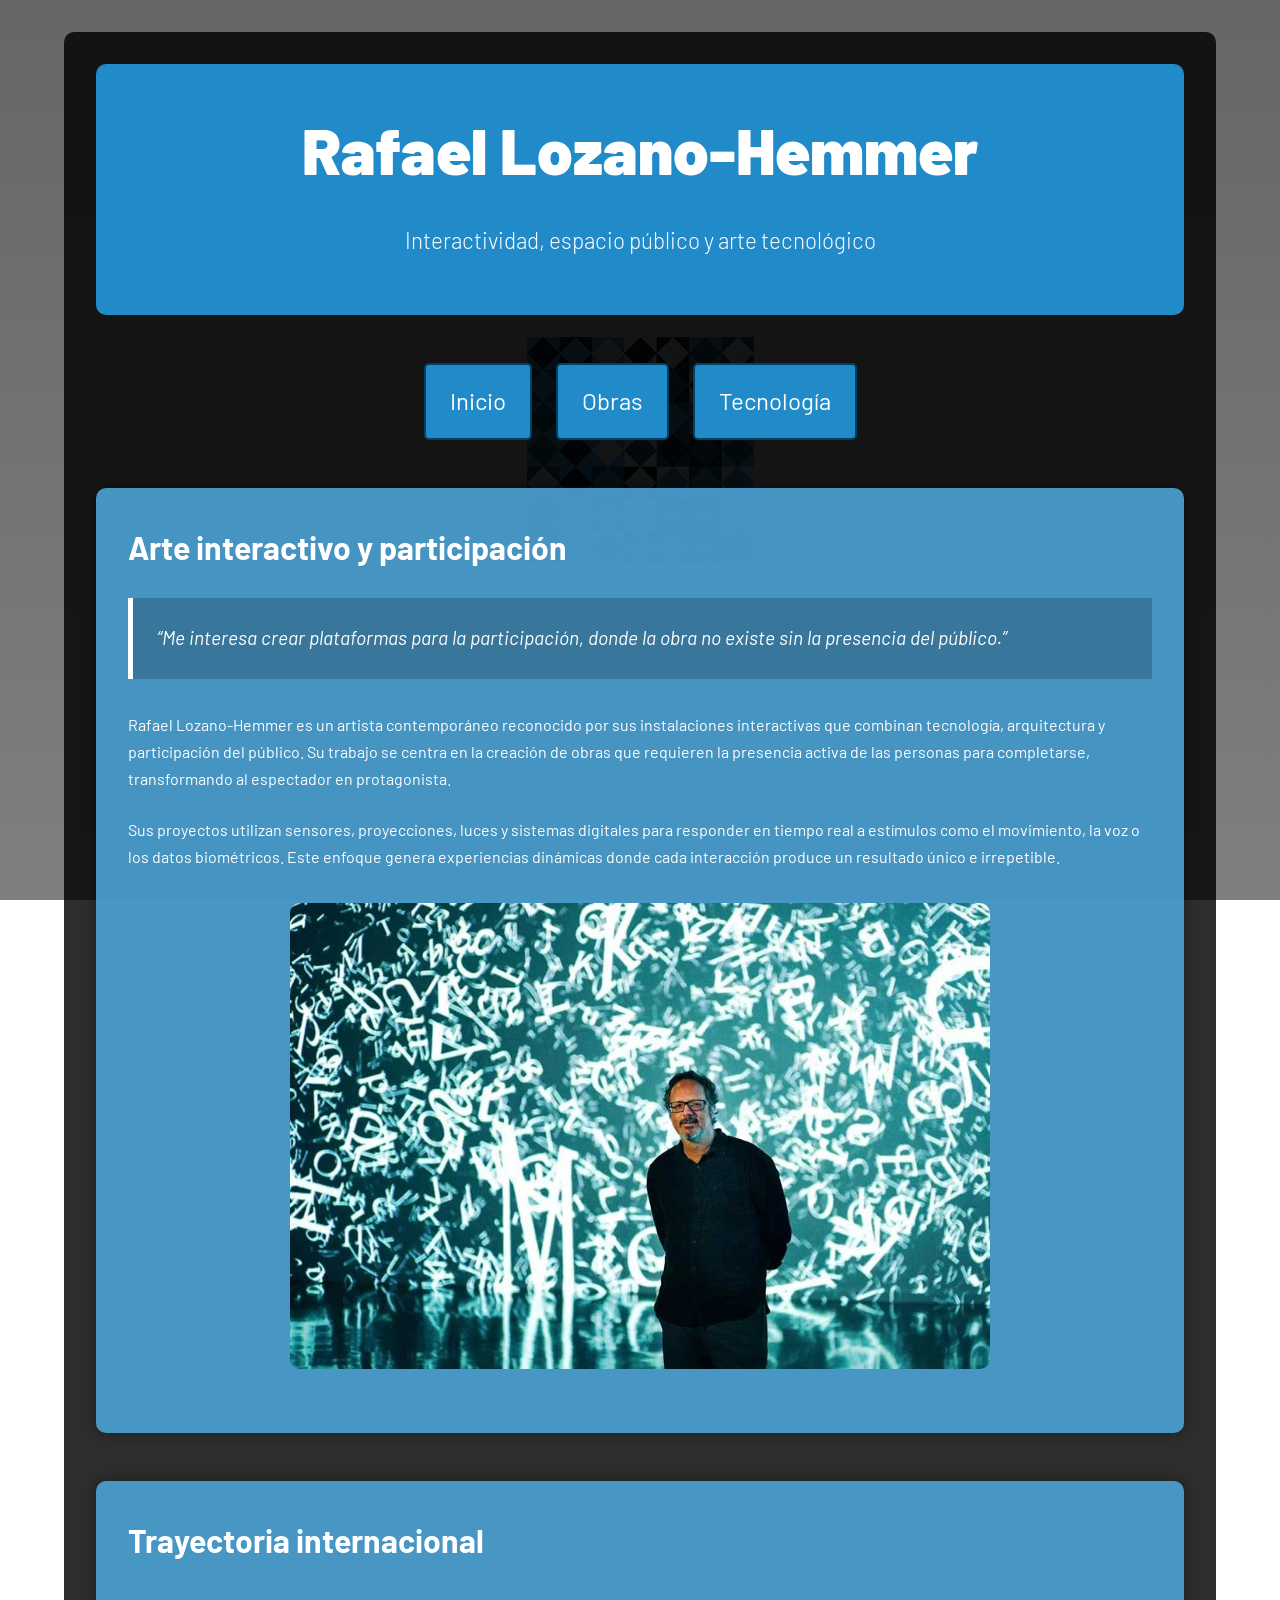
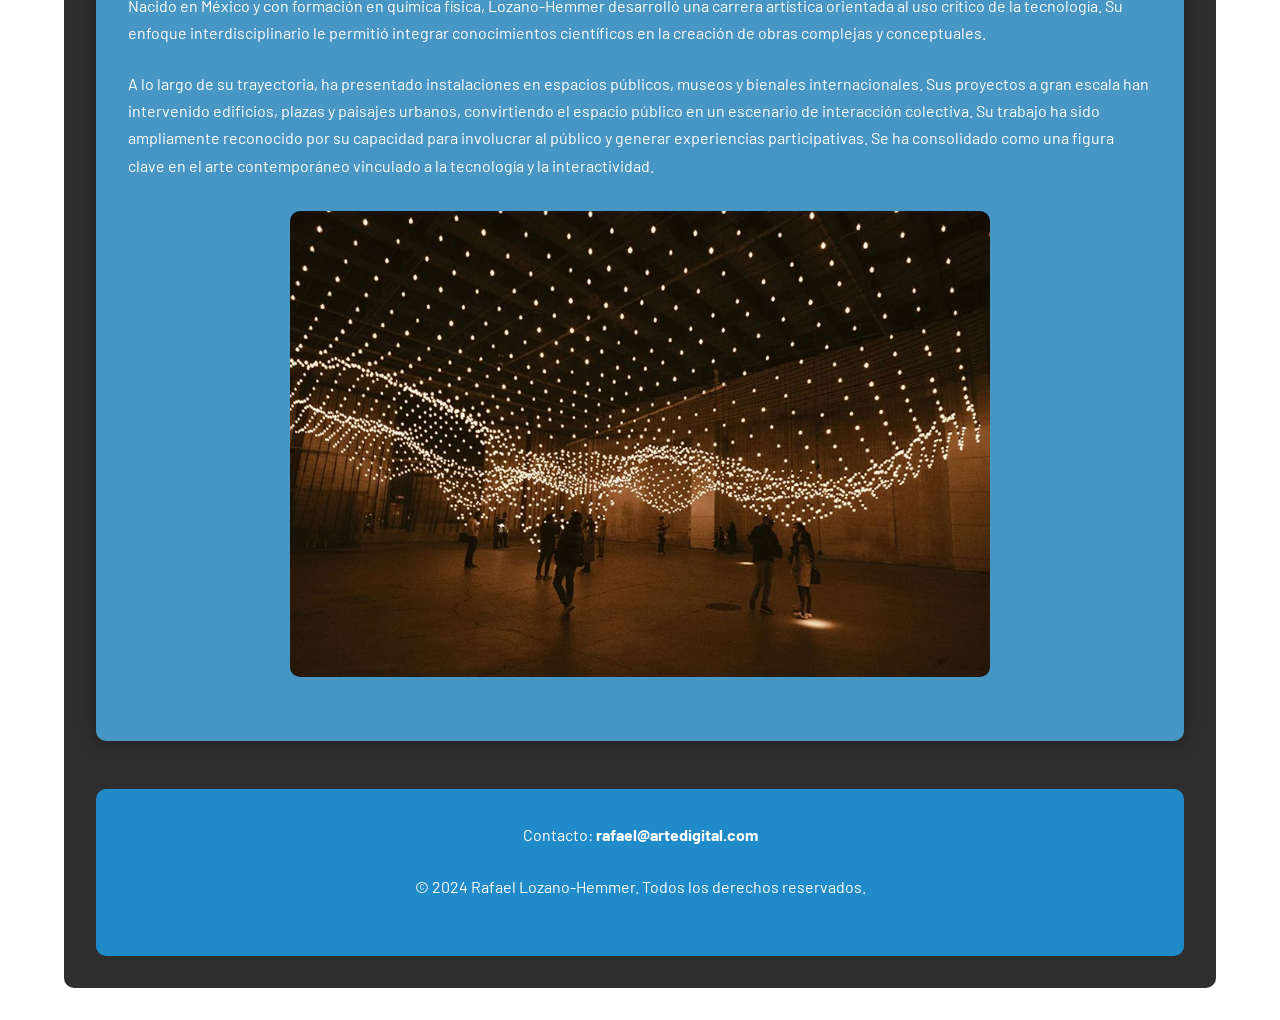
==== commit ab8bc689: "ultimos retoques" ====
--- a/index.html
+++ b/index.html
@@ -140,7 +140,7 @@
             </p>
 
             <p class="footer-texto">
-                Primer Parcial - Informática General I
+                © 2024 Rafael Lozano-Hemmer. Todos los derechos reservados.
             </p>
 
         </footer>
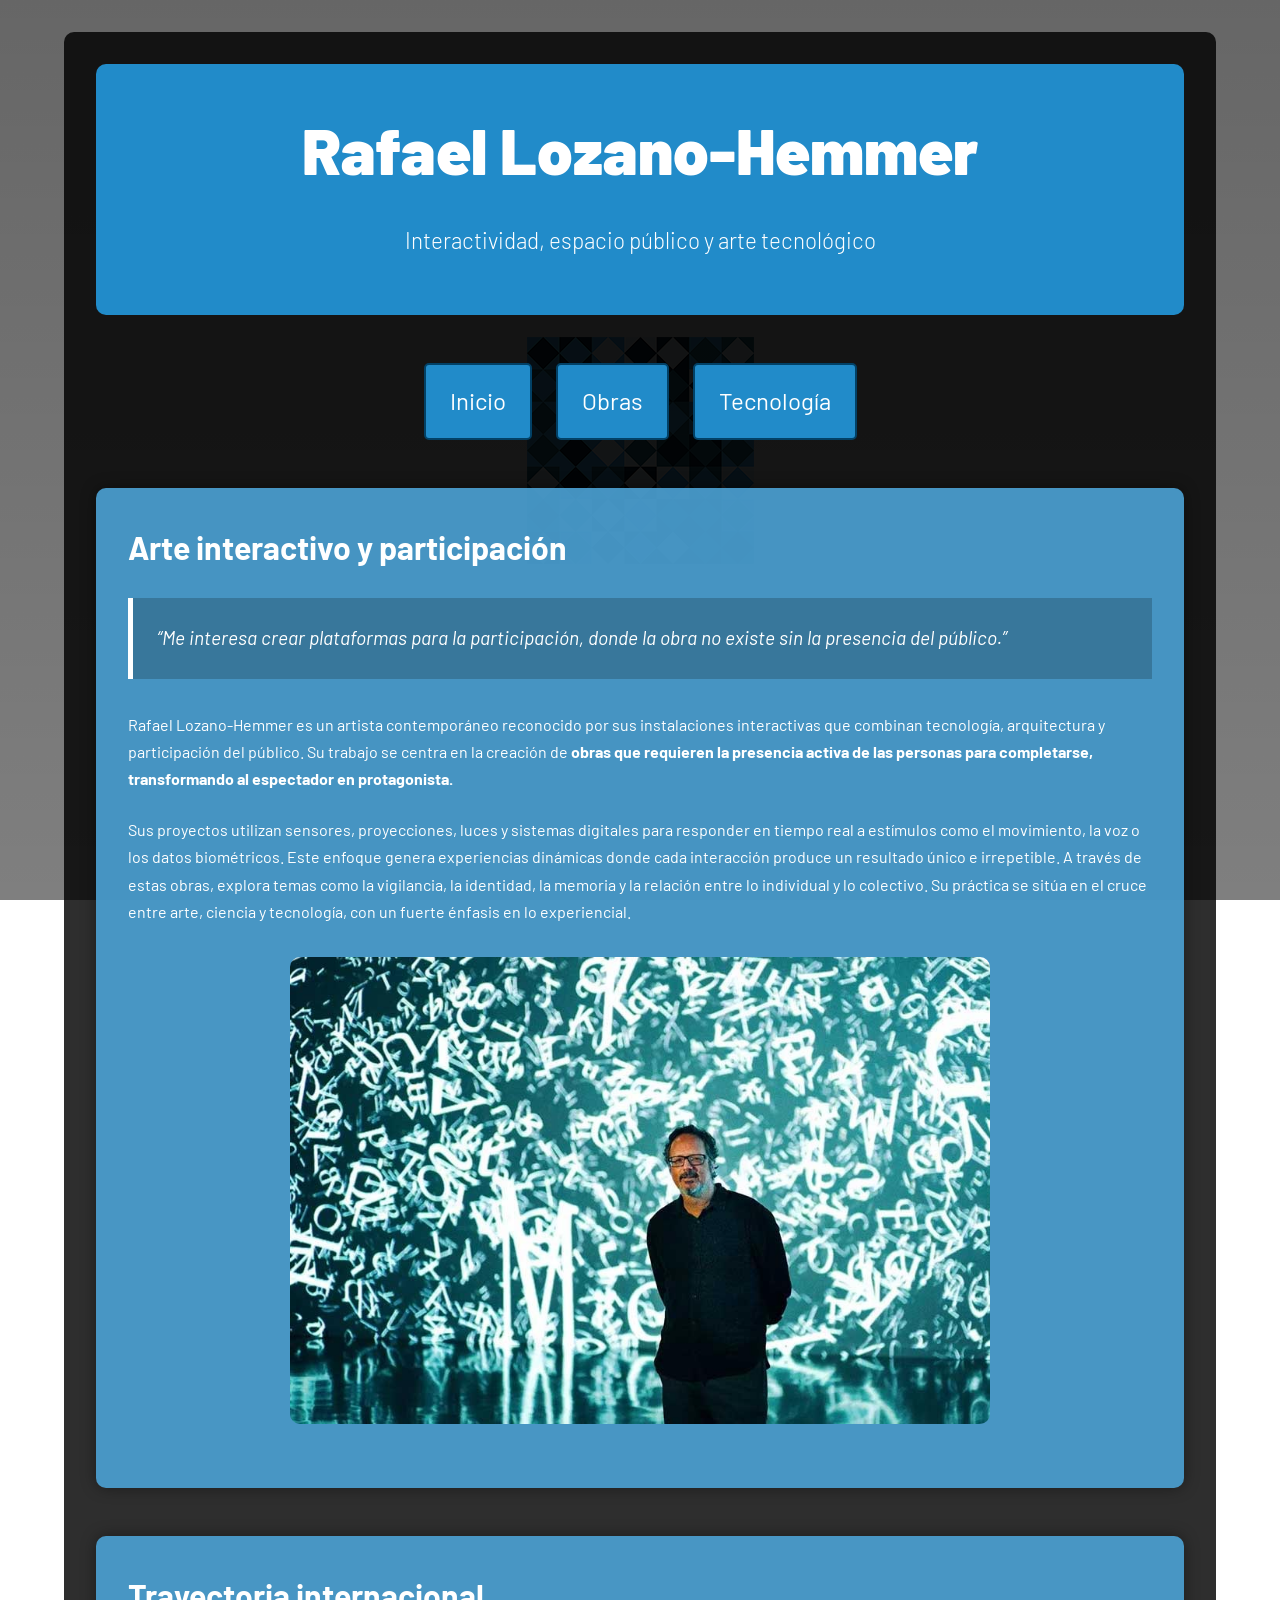
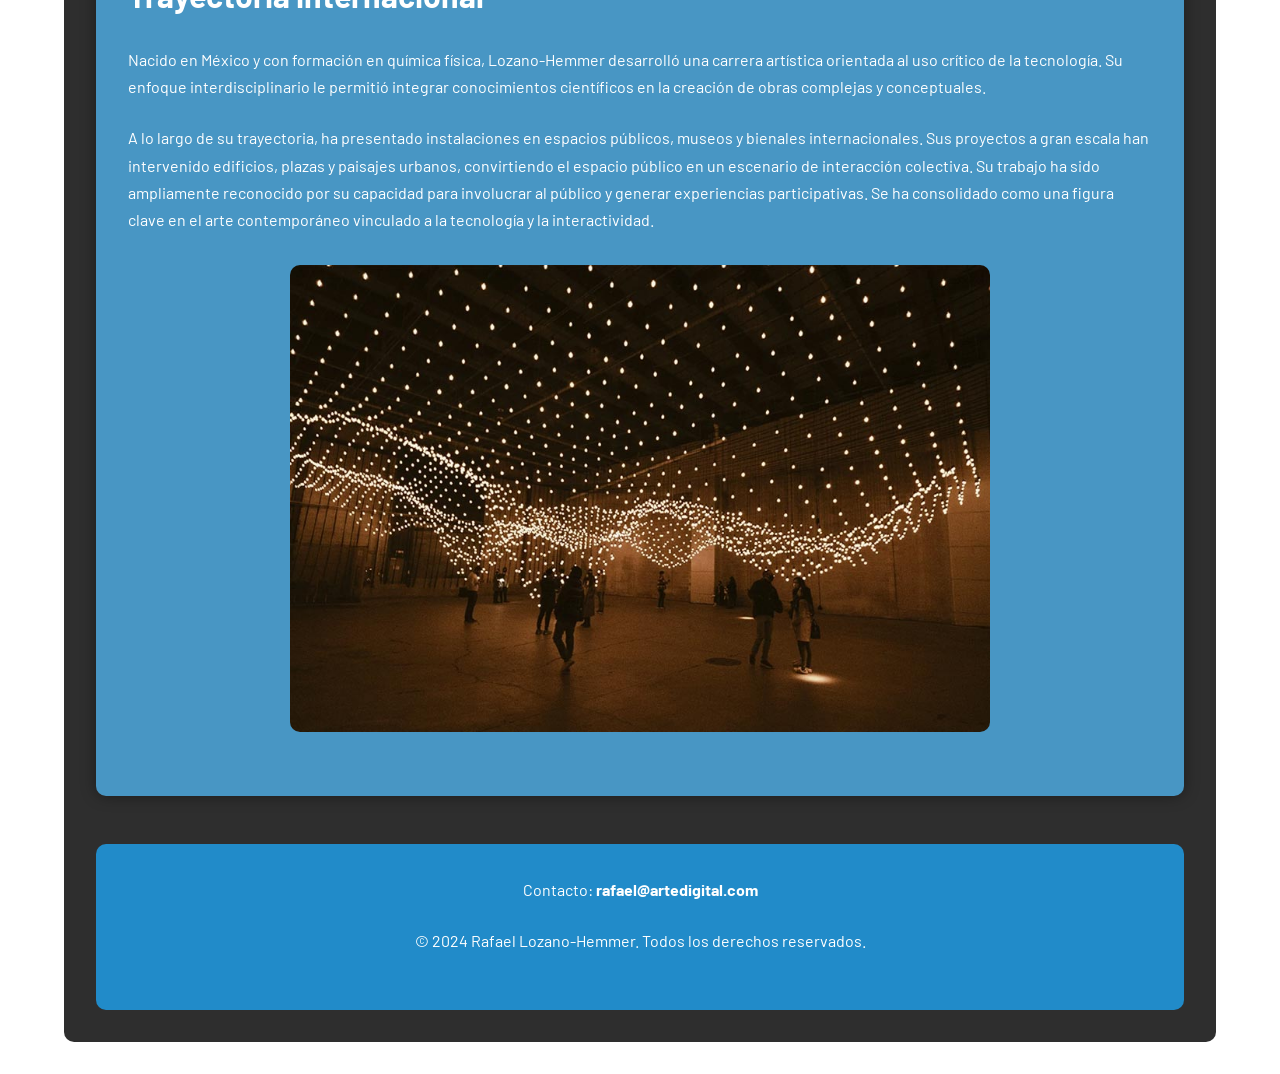
==== commit 29774f1d: "Update index.html" ====
--- a/index.html
+++ b/index.html
@@ -91,11 +91,16 @@
 
                     <p>
                         Rafael Lozano-Hemmer es un artista contemporáneo reconocido por sus instalaciones interactivas que combinan tecnología, arquitectura y participación del público.
-Su trabajo se centra en la creación de obras que requieren la presencia activa de las personas para completarse, transformando al espectador en protagonista.
+Su trabajo se centra en la creación de <strong>obras que requieren la presencia activa de las personas para completarse, transformando al espectador en protagonista.</strong>
                     </p>
 
                     <p>
                         Sus proyectos utilizan sensores, proyecciones, luces y sistemas digitales para responder en tiempo real a estímulos como el movimiento, la voz o los datos biométricos. Este enfoque genera experiencias dinámicas donde cada interacción produce un resultado único e irrepetible.
+
+A través de estas obras, explora temas como la vigilancia, la identidad, la memoria y la relación entre lo individual y lo colectivo. 
+
+Su práctica se sitúa en el cruce entre arte, ciencia y tecnología, con un fuerte énfasis en lo experiencial.
+
                     </p>
 
                     <img
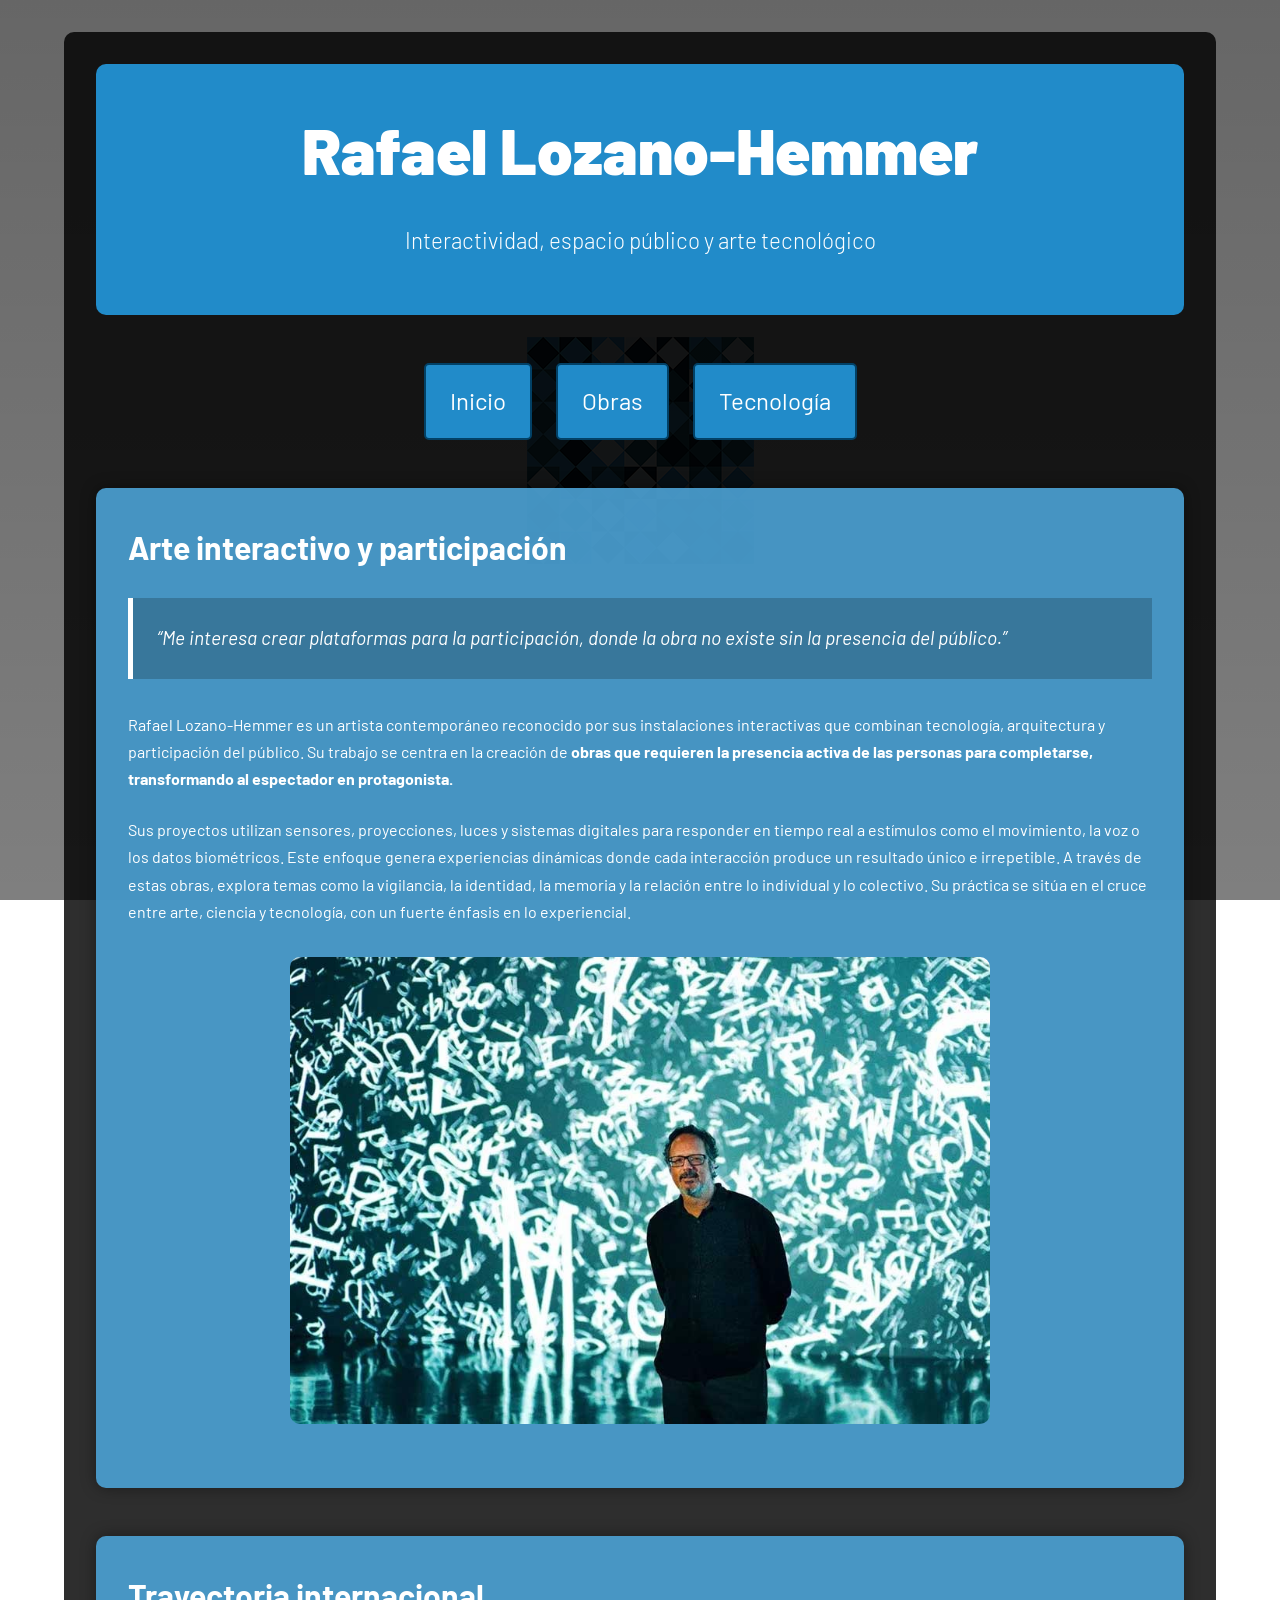
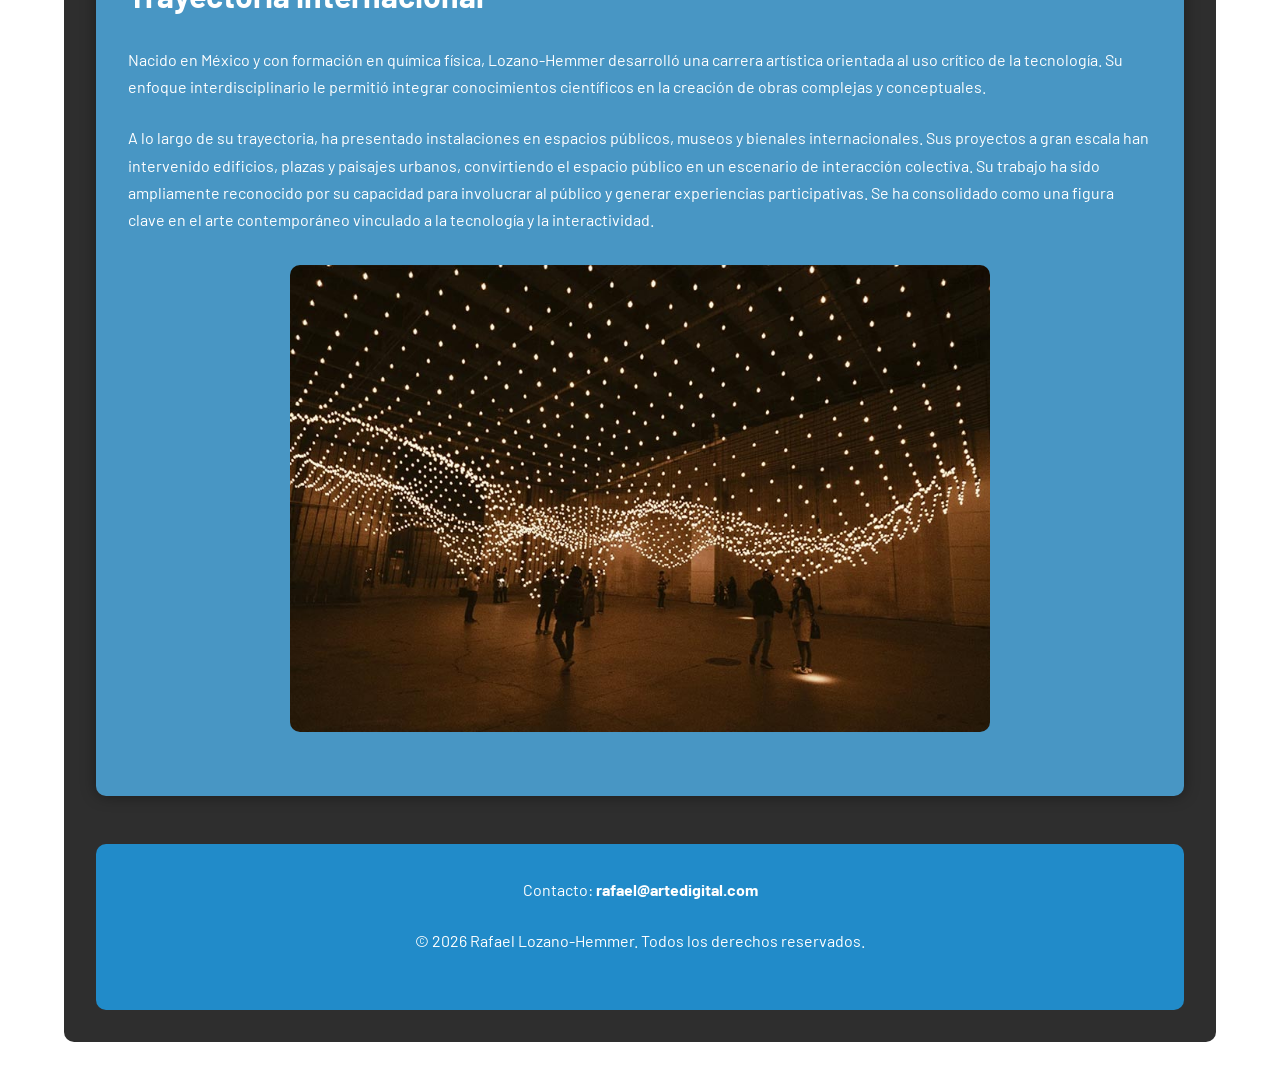
==== commit d64b55e8: "Final" ====
--- a/index.html
+++ b/index.html
@@ -145,7 +145,7 @@
             </p>
 
             <p class="footer-texto">
-                © 2024 Rafael Lozano-Hemmer. Todos los derechos reservados.
+                © 2026 Rafael Lozano-Hemmer. Todos los derechos reservados.
             </p>
 
         </footer>
